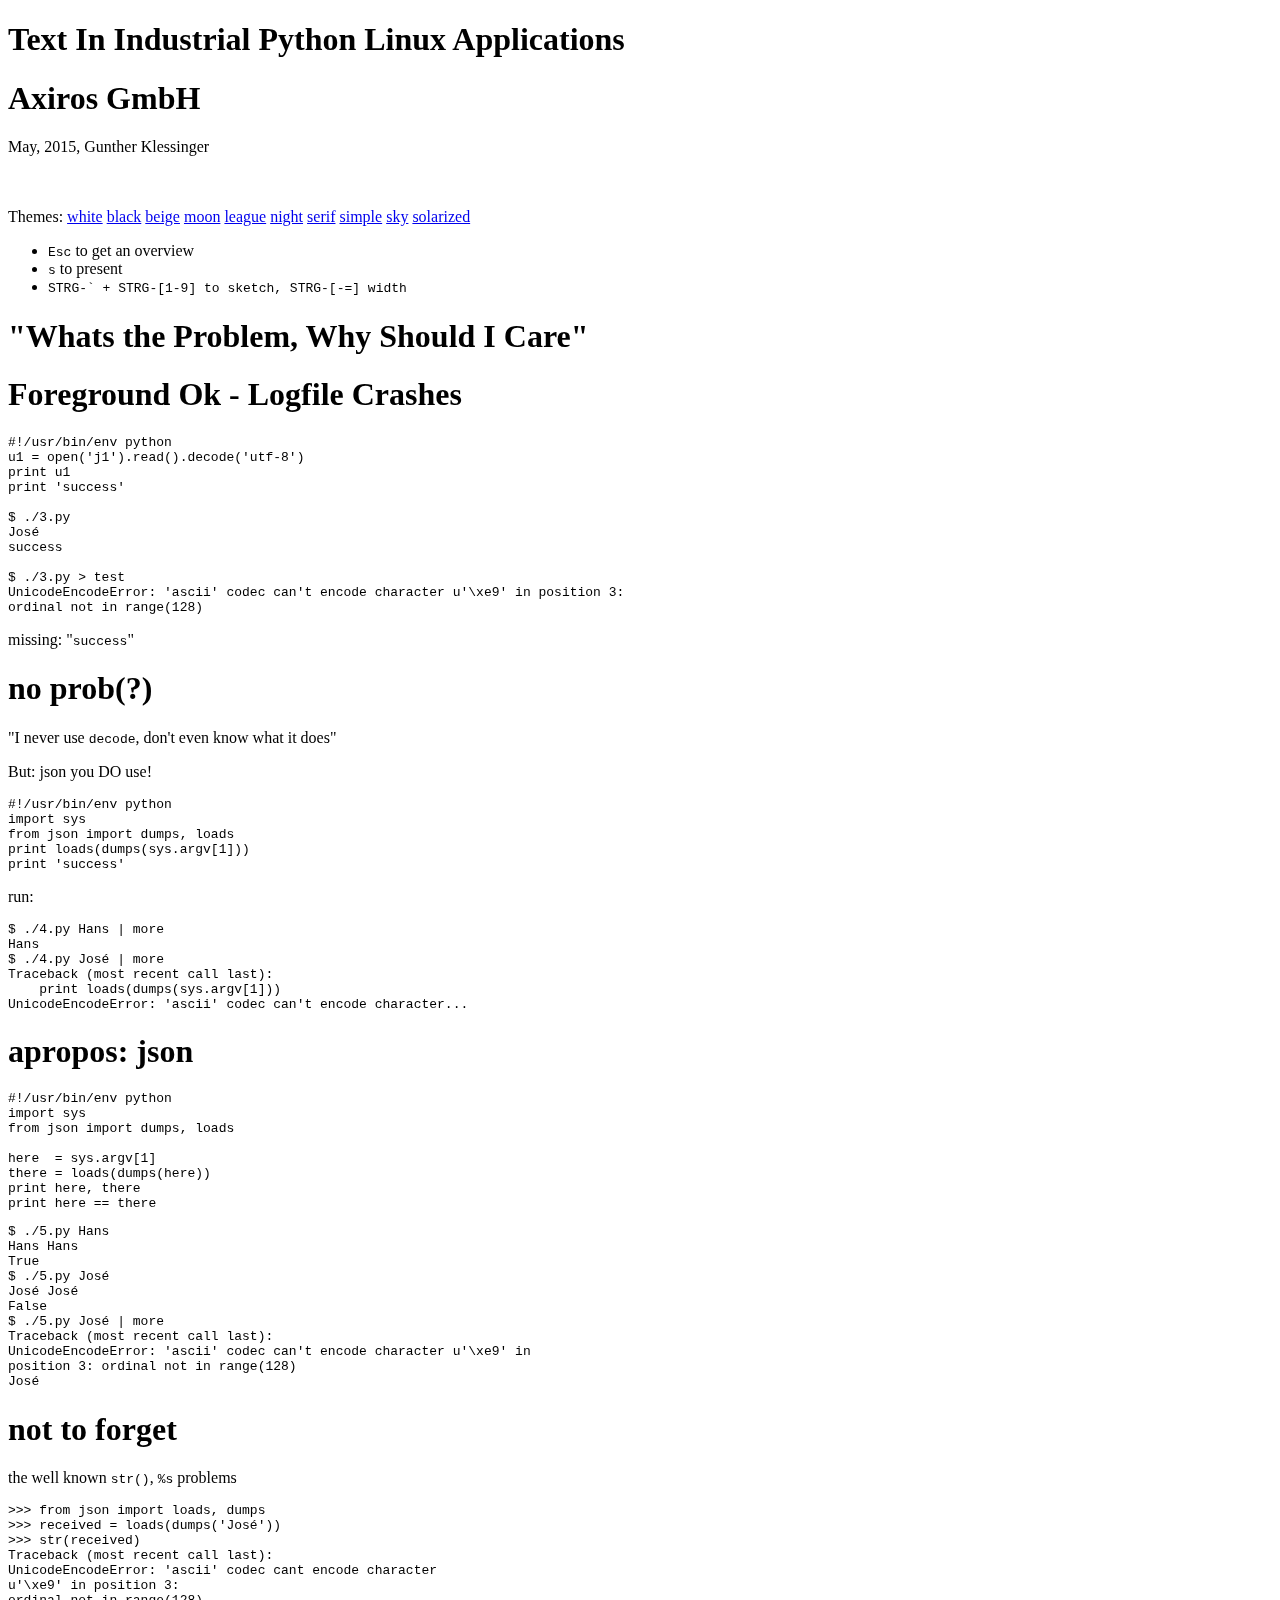
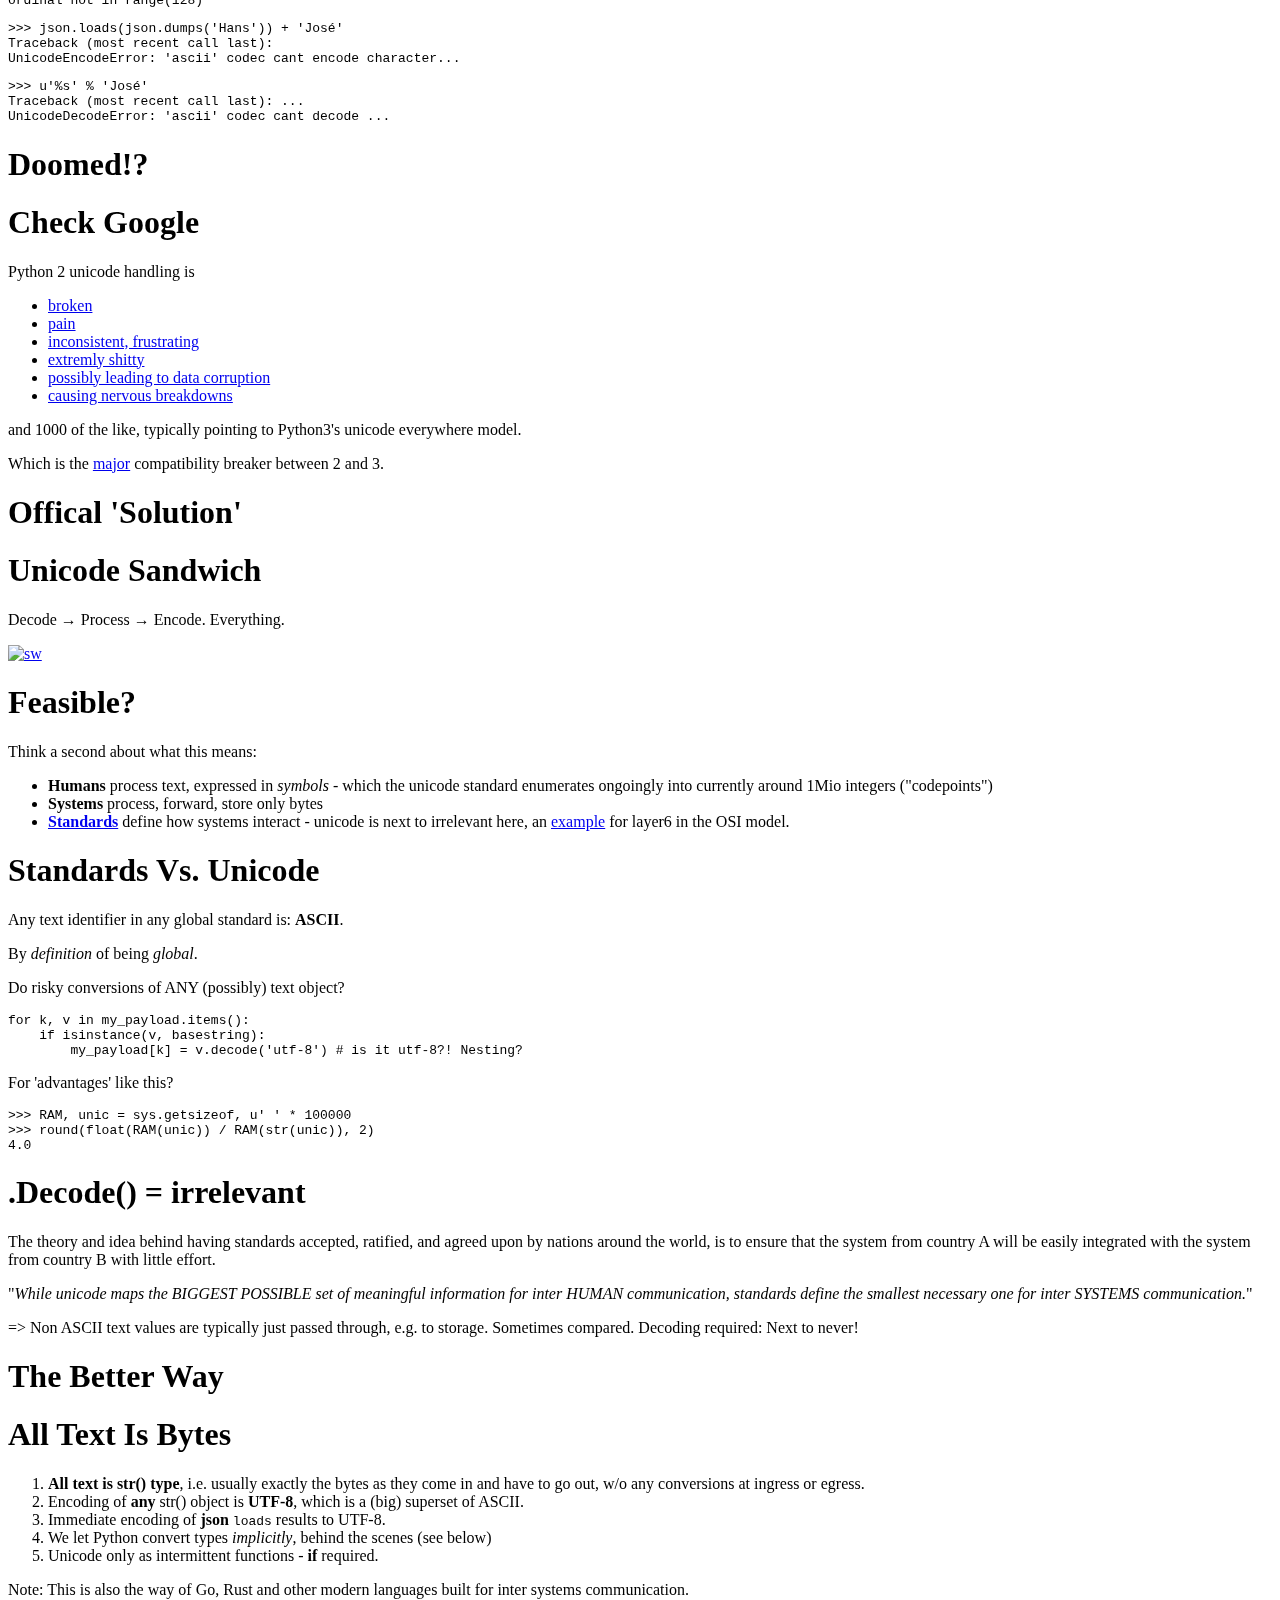
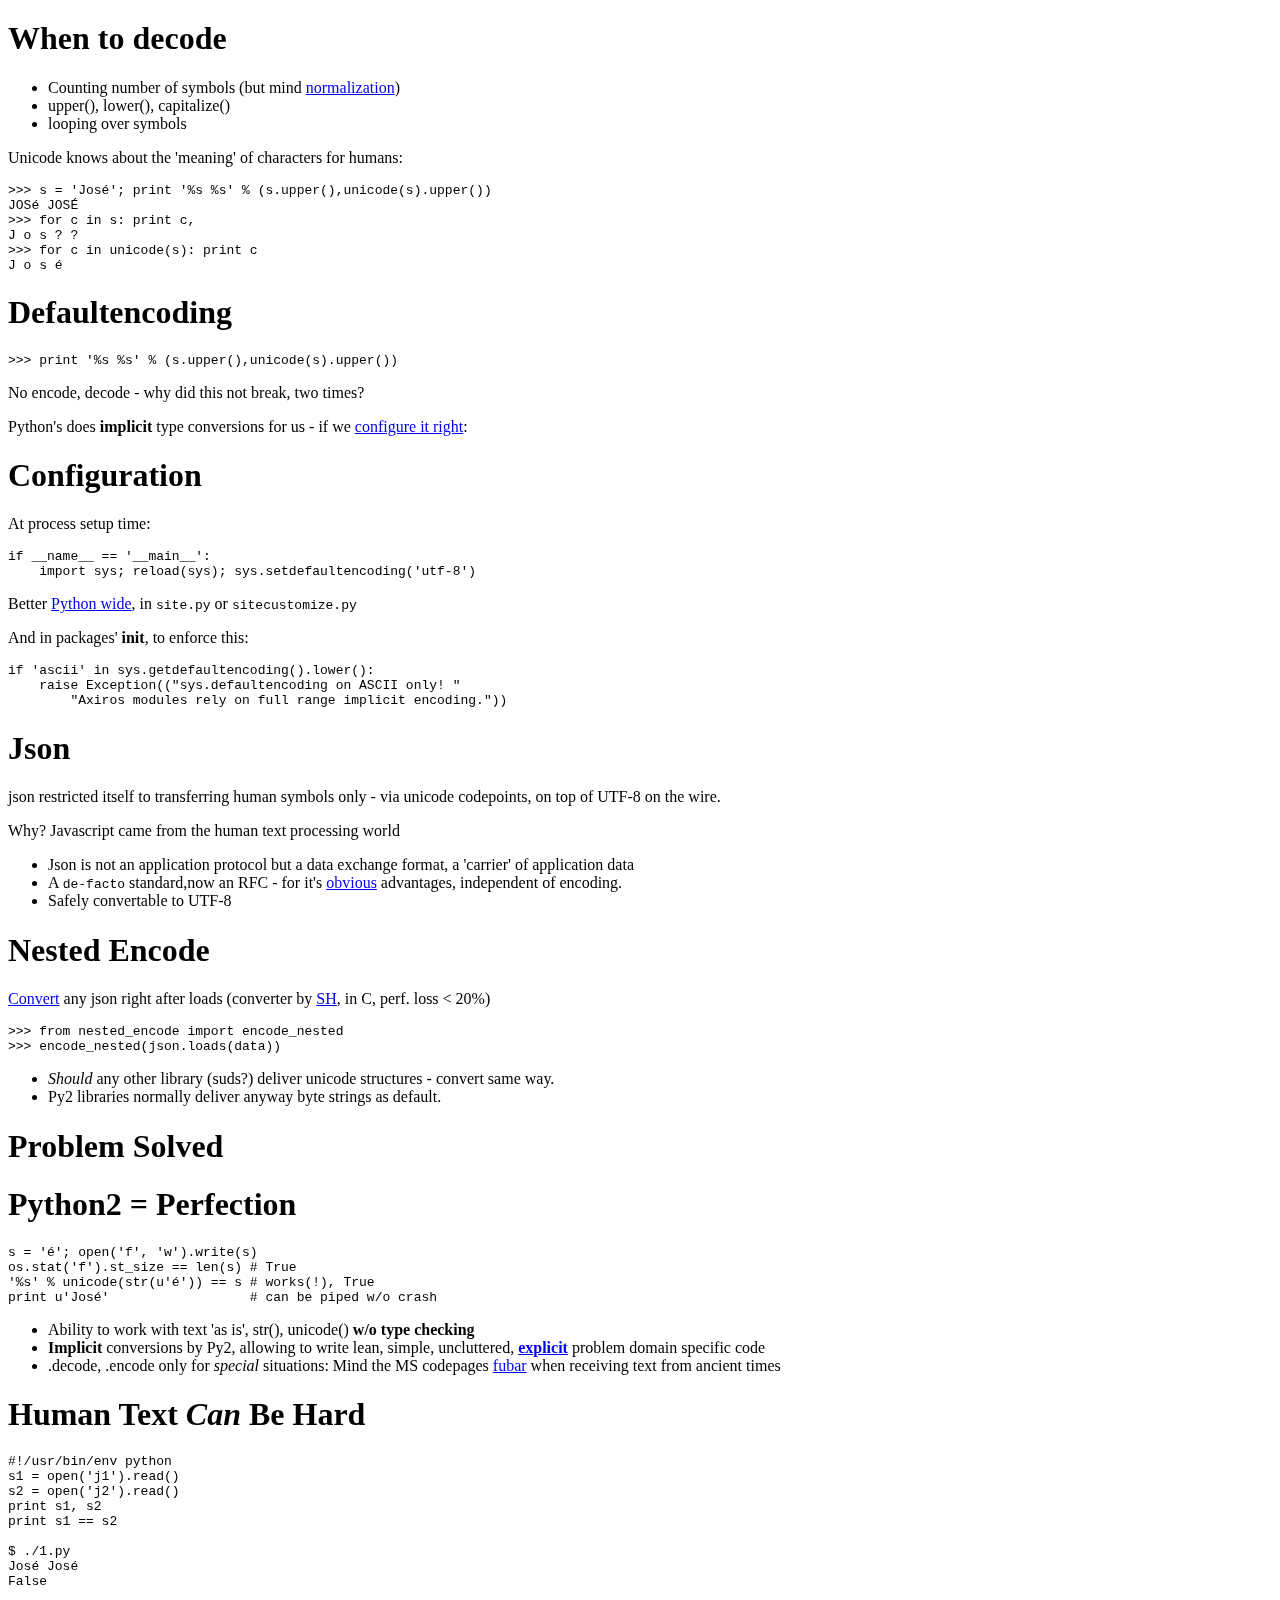
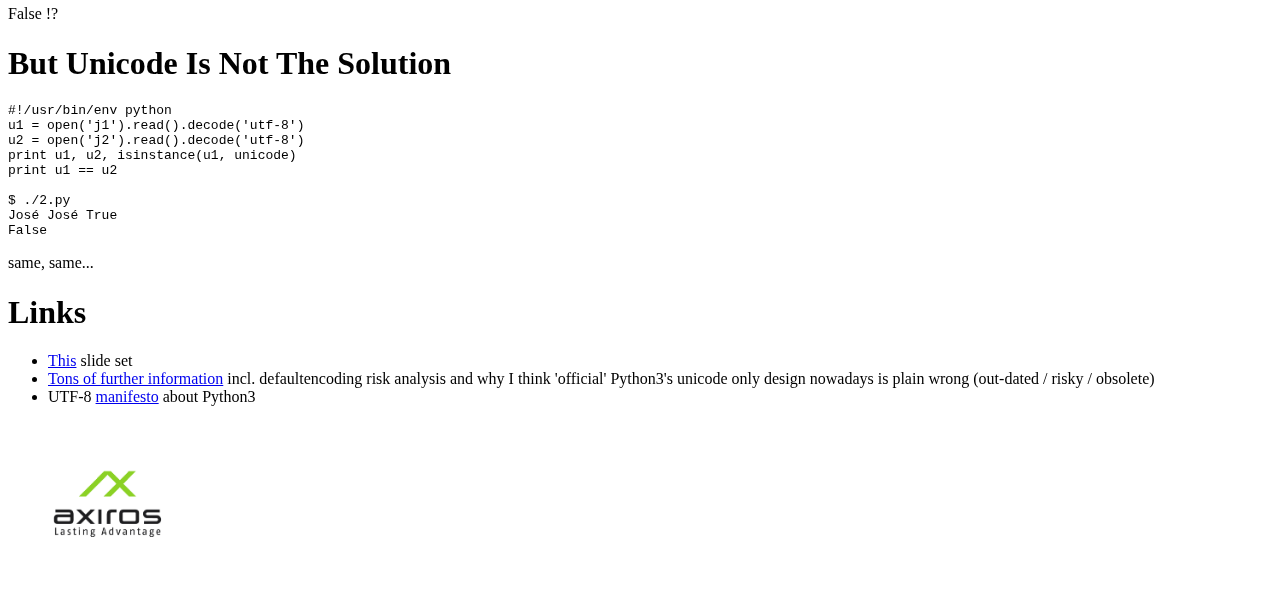
==== reveal.js/index.html @ 23a1b61c "theme" ====
<!DOCTYPE html>
<html>
<head>
  <meta charset="utf-8">
  <meta name="generator" content="pandoc">
  <meta name="author" content="John Doe" />
  <meta name="dcterms.date" content="2005-03-22" />
  <meta name="apple-mobile-web-app-capable" content="yes" />
  <meta name="apple-mobile-web-app-status-bar-style" content="black-translucent" />
  <meta name="viewport" content="width=device-width, initial-scale=1.0, maximum-scale=1.0, user-scalable=no">
		<link rel="stylesheet" href="css/reveal.css">
		<link rel="stylesheet" href="css/theme/black.css" id="theme">

		<!-- Code syntax highlighting -->
		<link rel="stylesheet" href="lib/css/zenburn.css">


    <!-- If the query includes 'print-pdf', include the PDF print sheet -->
    <script>
      if( window.location.search.match( /print-pdf/gi ) ) {
        var link = document.createElement( 'link' );
        link.rel = 'stylesheet';
        link.type = 'text/css';
        link.href = 'reveal.js/css/print/pdf.css';
        document.getElementsByTagName( 'head' )[0].appendChild( link );
      }
    </script>
    <!--[if lt IE 9]>
    <script src="reveal.js/lib/js/html5shiv.js"></script>
    <![endif]-->
</head>
<body>
    
  <div class="reveal">
    <div class="slides">


<section><section id="text-in-industrial-python-linux-applications" class="titleslide slide level1"><h1>Text In Industrial Python Linux Applications</h1></section><section id="axiros-gmbh" class="slide level2">
<h1>Axiros GmbH</h1>
<p>May, 2015, Gunther Klessinger</p>
<p><br> <br> Themes: <a href="?theme=white">white</a> <a href="?theme=black">black</a> <a href="?theme=beige">beige</a> <a href="?theme=moon">moon</a> <a href="?theme=league">league</a> <a href="?theme=night">night</a> <a href="?theme=serif">serif</a> <a href="?theme=simple">simple</a> <a href="?theme=sky">sky</a> <a href="?theme=solarized">solarized</a></p>
<ul>
<li><code>Esc</code> to get an overview</li>
<li><code>s</code> to present</li>
<li><code>STRG-` + STRG-[1-9] to sketch, STRG-[-=] width</code></li>
</ul>
</section></section>
<section><section id="whats-the-problem-why-should-i-care" class="titleslide slide level1"><h1>&quot;Whats the Problem, Why Should I Care&quot;</h1></section><section id="foreground-ok---logfile-crashes" class="slide level2">
<h1>Foreground Ok - Logfile Crashes</h1>
<pre><code>#!/usr/bin/env python
u1 = open(&#39;j1&#39;).read().decode(&#39;utf-8&#39;)
print u1
print &#39;success&#39;

$ ./3.py
José
success

$ ./3.py &gt; test
UnicodeEncodeError: &#39;ascii&#39; codec can&#39;t encode character u&#39;\xe9&#39; in position 3:
ordinal not in range(128)</code></pre>
<div class="fragment">
<p>missing: &quot;<code>success</code>&quot;</p>
</div>
</section><section id="no-prob" class="slide level2">
<h1>no prob(?)</h1>
<p>&quot;I never use <code>decode</code>, don't even know what it does&quot;</p>
<p>But: json you DO use!</p>
<pre><code>#!/usr/bin/env python
import sys
from json import dumps, loads
print loads(dumps(sys.argv[1]))
print &#39;success&#39;</code></pre>
<p>run:</p>
<pre><code>$ ./4.py Hans | more
Hans
$ ./4.py José | more
Traceback (most recent call last):
    print loads(dumps(sys.argv[1]))
UnicodeEncodeError: &#39;ascii&#39; codec can&#39;t encode character...</code></pre>
</section><section id="apropos-json" class="slide level2">
<h1>apropos: json</h1>
<pre><code>#!/usr/bin/env python
import sys
from json import dumps, loads

here  = sys.argv[1]
there = loads(dumps(here))
print here, there
print here == there</code></pre>
<div class="fragment">
<pre><code>$ ./5.py Hans
Hans Hans
True
$ ./5.py José
José José
False
$ ./5.py José | more
Traceback (most recent call last):
UnicodeEncodeError: &#39;ascii&#39; codec can&#39;t encode character u&#39;\xe9&#39; in
position 3: ordinal not in range(128)
José</code></pre>
</div>
</section><section id="not-to-forget" class="slide level2">
<h1>not to forget</h1>
<p>the well known <code>str()</code>, <code>%s</code> problems</p>
<pre><code>&gt;&gt;&gt; from json import loads, dumps
&gt;&gt;&gt; received = loads(dumps(&#39;José&#39;))
&gt;&gt;&gt; str(received)
Traceback (most recent call last):
UnicodeEncodeError: &#39;ascii&#39; codec cant encode character
u&#39;\xe9&#39; in position 3:
ordinal not in range(128)</code></pre>
<div class="fragment">
<pre><code>&gt;&gt;&gt; json.loads(json.dumps(&#39;Hans&#39;)) + &#39;José&#39;
Traceback (most recent call last):
UnicodeEncodeError: &#39;ascii&#39; codec cant encode character...</code></pre>
</div>
<div class="fragment">
<pre><code>&gt;&gt;&gt; u&#39;%s&#39; % &#39;José&#39;
Traceback (most recent call last): ...
UnicodeDecodeError: &#39;ascii&#39; codec cant decode ...</code></pre>
</div>
</section></section>
<section><section id="doomed" class="titleslide slide level1"><h1>Doomed!?</h1></section><section id="check-google" class="slide level2">
<h1>Check Google</h1>
<p>Python 2 unicode handling is</p>
<ul>
<li><a href="https://news.ycombinator.com/item?id=7012683">broken</a></li>
<li><a href="http://nedbatchelder.com/text/unipain.html">pain</a></li>
<li><a href="https://pythonhosted.org/kitchen/unicode-frustrations.html">inconsistent, frustrating</a></li>
<li><a href="http://t-a-w.blogspot.de/2013/09/python-3-unicode-apparently-no-longer.html">extremly shitty</a></li>
<li><a href="http://python-notes.curiousefficiency.org/en/latest/python3/text_file_processing.html">possibly leading to data corruption</a></li>
<li><a href="https://github.com/thp/python2sucks">causing nervous breakdowns</a></li>
</ul>
<p>and 1000 of the like, typically pointing to Python3's unicode everywhere model.</p>
<p>Which is the <a href="http://pyvideo.org/video/289/pycon-2010--mastering-python-3-i-o">major</a> compatibility breaker between 2 and 3.</p>
</section></section>
<section><section id="offical-solution" class="titleslide slide level1"><h1>Offical 'Solution'</h1></section><section id="unicode-sandwich" class="slide level2">
<h1>Unicode Sandwich</h1>
<p>Decode → Process → Encode. Everything.</p>
<p><a href="http://nedbatchelder.com/text/unipain.html"> <img src="../images/sandwich.png" alt="sw" style="width: 450px;" /> </a></p>
</section><section id="feasible" class="slide level2">
<h1>Feasible?</h1>
<p>Think a second about what this means:</p>
<ul>
<li><strong>Humans</strong> process text, expressed in <em>symbols</em> - which the unicode standard enumerates ongoingly into currently around 1Mio integers (&quot;codepoints&quot;)</li>
<li><strong>Systems</strong> process, forward, store only bytes</li>
<li><strong><a href="http://www.ietf.org/download/rfc-index.txt">Standards</a></strong> define how systems interact - unicode is next to irrelevant here, an <a href="http://carl.sandiego.edu/bus188/osi_model.htm">example</a> for layer6 in the OSI model.</li>
</ul>
</section><section id="standards-vs.-unicode" class="slide level2">
<h1>Standards Vs. Unicode</h1>
<p>Any text identifier in any global standard is: <strong>ASCII</strong>.</p>
<p>By <em>definition</em> of being <em>global</em>.</p>
<p>Do risky conversions of ANY (possibly) text object?</p>
<pre><code>for k, v in my_payload.items():
    if isinstance(v, basestring):
        my_payload[k] = v.decode(&#39;utf-8&#39;) # is it utf-8?! Nesting?</code></pre>
<p>For 'advantages' like this?</p>
<pre><code>&gt;&gt;&gt; RAM, unic = sys.getsizeof, u&#39; &#39; * 100000
&gt;&gt;&gt; round(float(RAM(unic)) / RAM(str(unic)), 2)
4.0</code></pre>
</section><section id="decode-irrelevant" class="slide level2">
<h1>.Decode() = irrelevant</h1>
<p>The theory and idea behind having standards accepted, ratified, and agreed upon by nations around the world, is to ensure that the system from country A will be easily integrated with the system from country B with little effort.</p>
<p>&quot;<em>While unicode maps the BIGGEST POSSIBLE set of meaningful information for inter HUMAN communication, standards define the smallest necessary one for inter SYSTEMS communication.</em>&quot;</p>
<p>=&gt; Non ASCII text values are typically just passed through, e.g. to storage. Sometimes compared. Decoding required: Next to never!</p>
</section></section>
<section><section id="the-better-way" class="titleslide slide level1"><h1>The Better Way</h1></section><section id="all-text-is-bytes" class="slide level2">
<h1>All Text Is Bytes</h1>
<ol type="1">
<li><strong>All text is str() type</strong>, i.e. usually exactly the bytes as they come in and have to go out, w/o any conversions at ingress or egress.</li>
<li>Encoding of <strong>any</strong> str() object is <strong>UTF-8</strong>, which is a (big) superset of ASCII.</li>
<li>Immediate encoding of <strong>json</strong> <code>loads</code> results to UTF-8.</li>
<li>We let Python convert types <em>implicitly</em>, behind the scenes (see below)</li>
<li>Unicode only as intermittent functions - <strong>if</strong> required.</li>
</ol>
<p>Note: This is also the way of Go, Rust and other modern languages built for inter systems communication.</p>
</section><section id="when-to-decode" class="slide level2">
<h1>When to decode</h1>
<ul>
<li>Counting number of symbols (but mind <a href="https://dev.twitter.com/overview/api/counting-characters">normalization</a>)</li>
<li>upper(), lower(), capitalize()</li>
<li>looping over symbols</li>
</ul>
<p>Unicode knows about the 'meaning' of characters for humans:</p>
<pre><code>&gt;&gt;&gt; s = &#39;José&#39;; print &#39;%s %s&#39; % (s.upper(),unicode(s).upper())
JOSé JOSÉ
&gt;&gt;&gt; for c in s: print c,
J o s ? ?
&gt;&gt;&gt; for c in unicode(s): print c
J o s é</code></pre>
</section><section id="defaultencoding" class="slide level2">
<h1>Defaultencoding</h1>
<pre><code>&gt;&gt;&gt; print &#39;%s %s&#39; % (s.upper(),unicode(s).upper())</code></pre>
<p>No encode, decode - why did this not break, two times?</p>
<p>Python's does <strong>implicit</strong> type conversions for us - if we <a href="http://www.ianbicking.org/illusive-setdefaultencoding.html">configure it right</a>:</p>
</section><section id="configuration" class="slide level2">
<h1>Configuration</h1>
<p>At process setup time:</p>
<pre><code>if __name__ == &#39;__main__&#39;:
    import sys; reload(sys); sys.setdefaultencoding(&#39;utf-8&#39;)</code></pre>
<p>Better <a href="http://www.ianbicking.org/illusive-setdefaultencoding.html">Python wide</a>, in <code>site.py</code> or <code>sitecustomize.py</code></p>
<div class="fragment">
<p>And in packages' <strong>init</strong>, to enforce this:</p>
<pre><code>if &#39;ascii&#39; in sys.getdefaultencoding().lower():
    raise Exception((&quot;sys.defaultencoding on ASCII only! &quot;
        &quot;Axiros modules rely on full range implicit encoding.&quot;))</code></pre>
</div>
</section><section id="json" class="slide level2">
<h1>Json</h1>
<p>json restricted itself to transferring human symbols only - via unicode codepoints, on top of UTF-8 on the wire.</p>
<p>Why? Javascript came from the human text processing world</p>
<ul>
<li>Json is not an application protocol but a data exchange format, a 'carrier' of application data</li>
<li>A <code>de-facto</code> standard,now an RFC - for it's <a href="http://www.json.org/fatfree.html">obvious</a> advantages, independent of encoding.</li>
<li>Safely convertable to UTF-8</li>
</ul>
</section><section id="nested-encode" class="slide level2">
<h1>Nested Encode</h1>
<p><a href="https://github.com/axiros/nested_encode">Convert</a> any json right after loads (converter by <a href="https://github.com/stephan-hof">SH</a>, in C, perf. loss &lt; 20%)</p>
<pre><code>&gt;&gt;&gt; from nested_encode import encode_nested
&gt;&gt;&gt; encode_nested(json.loads(data))</code></pre>
<ul>
<li><em>Should</em> any other library (suds?) deliver unicode structures - convert same way.</li>
<li>Py2 libraries normally deliver anyway byte strings as default.</li>
</ul>
</section></section>
<section><section id="problem-solved" class="titleslide slide level1"><h1>Problem Solved</h1></section><section id="python2-perfection" class="slide level2">
<h1>Python2 = Perfection</h1>
<pre><code>s = &#39;é&#39;; open(&#39;f&#39;, &#39;w&#39;).write(s)
os.stat(&#39;f&#39;).st_size == len(s) # True
&#39;%s&#39; % unicode(str(u&#39;é&#39;)) == s # works(!), True
print u&#39;José&#39;                  # can be piped w/o crash</code></pre>
<ul>
<li>Ability to work with text 'as is', str(), unicode() <strong>w/o type checking</strong></li>
<li><strong>Implicit</strong> conversions by Py2, allowing to write lean, simple, uncluttered, <strong><a href="https://www.python.org/dev/peps/pep-0020/">explicit</a></strong> problem domain specific code</li>
<li>.decode, .encode only for <em>special</em> situations: Mind the MS codepages <a href="https://github.com/AXGKl/unicode-kills-python3#bytes-without-a-meaning-the-ibmmicrosoft-codepage-fubar---and-its-relevance-today">fubar</a> when receiving text from ancient times</li>
</ul>
</section><section id="human-text-can-be-hard" class="slide level2">
<h1>Human Text <em>Can</em> Be Hard</h1>
<pre><code>#!/usr/bin/env python
s1 = open(&#39;j1&#39;).read()
s2 = open(&#39;j2&#39;).read()
print s1, s2
print s1 == s2

$ ./1.py
José José
False</code></pre>
<div class="fragment">
<p>False !?</p>
</div>
</section><section id="but-unicode-is-not-the-solution" class="slide level2">
<h1>But Unicode Is Not The Solution</h1>
<pre><code>#!/usr/bin/env python
u1 = open(&#39;j1&#39;).read().decode(&#39;utf-8&#39;)
u2 = open(&#39;j2&#39;).read().decode(&#39;utf-8&#39;)
print u1, u2, isinstance(u1, unicode)
print u1 == u2

$ ./2.py
José José True
False</code></pre>
<p>same, same...</p>
</section><section id="links" class="slide level2">
<h1>Links</h1>
<ul>
<li><a href="https://github.com/axiros/unicode_in_axiros/blob/master/show.markdown">This</a> slide set</li>
<li><a href="https://github.com/AXGKl/unicode-kills-python3">Tons of further information</a> incl. defaultencoding risk analysis and why I think 'official' Python3's unicode only design nowadays is plain wrong (out-dated / risky / obsolete)</li>
<li>UTF-8 <a href="http://utf8everywhere.org/#faq.python">manifesto</a> about Python3</li>
</ul>
</section><section id="section" class="slide level2">
<h1></h1>
<p><a href="http://axiros.com"> <img src="../images/ax.png" alt="sw" style="border:0px; width: 200px;" /> </a></p>
</section></section>
    </div>
  </div>


  

    <!-- sketch  on screen -->
    <script src="https://ajax.googleapis.com/ajax/libs/jquery/2.1.3/jquery.min.js"></script>
    <script src="./sketch.js"></script>
    <script src="./dazzleSketch.js"></script>



		<script src="lib/js/head.min.js"></script>
		<script src="js/reveal.js"></script>

		<script>

			// Full list of configuration options available at:
			// https://github.com/hakimel/reveal.js#configuration
			Reveal.initialize({
				controls: true,
				progress: true,
				history: true,
				center: true,

				transition: 'slide', // none/fade/slide/convex/concave/zoom

				// Optional reveal.js plugins
				dependencies: [
					{ src: 'lib/js/classList.js', condition: function() { return !document.body.classList; } },
					{ src: 'plugin/markdown/marked.js', condition: function() { return !!document.querySelector( '[data-markdown]' ); } },
					{ src: 'plugin/markdown/markdown.js', condition: function() { return !!document.querySelector( '[data-markdown]' ); } },
					{ src: 'plugin/highlight/highlight.js', async: true, condition: function() { return !!document.querySelector( 'pre code' ); }, callback: function() { hljs.initHighlightingOnLoad(); } },
					{ src: 'plugin/zoom-js/zoom.js', async: true },
					{ src: 'plugin/notes/notes.js', async: true }
				]
			});

            function getParameterByName(name) {
                name = name.replace(/[\[]/, "\\[").replace(/[\]]/, "\\]");
                var regex = new RegExp("[\\?&]" + name + "=([^&#]*)"),
                    results = regex.exec(location.search);
                return results === null ? "" : decodeURIComponent(results[1].replace(/\+/g, " "));
            }
            var theme=getParameterByName('theme');
            if ( theme ) {
                document.getElementById('theme').href = 'css/theme/' + theme + '.css';
            }

		</script>

    </body>
</html>
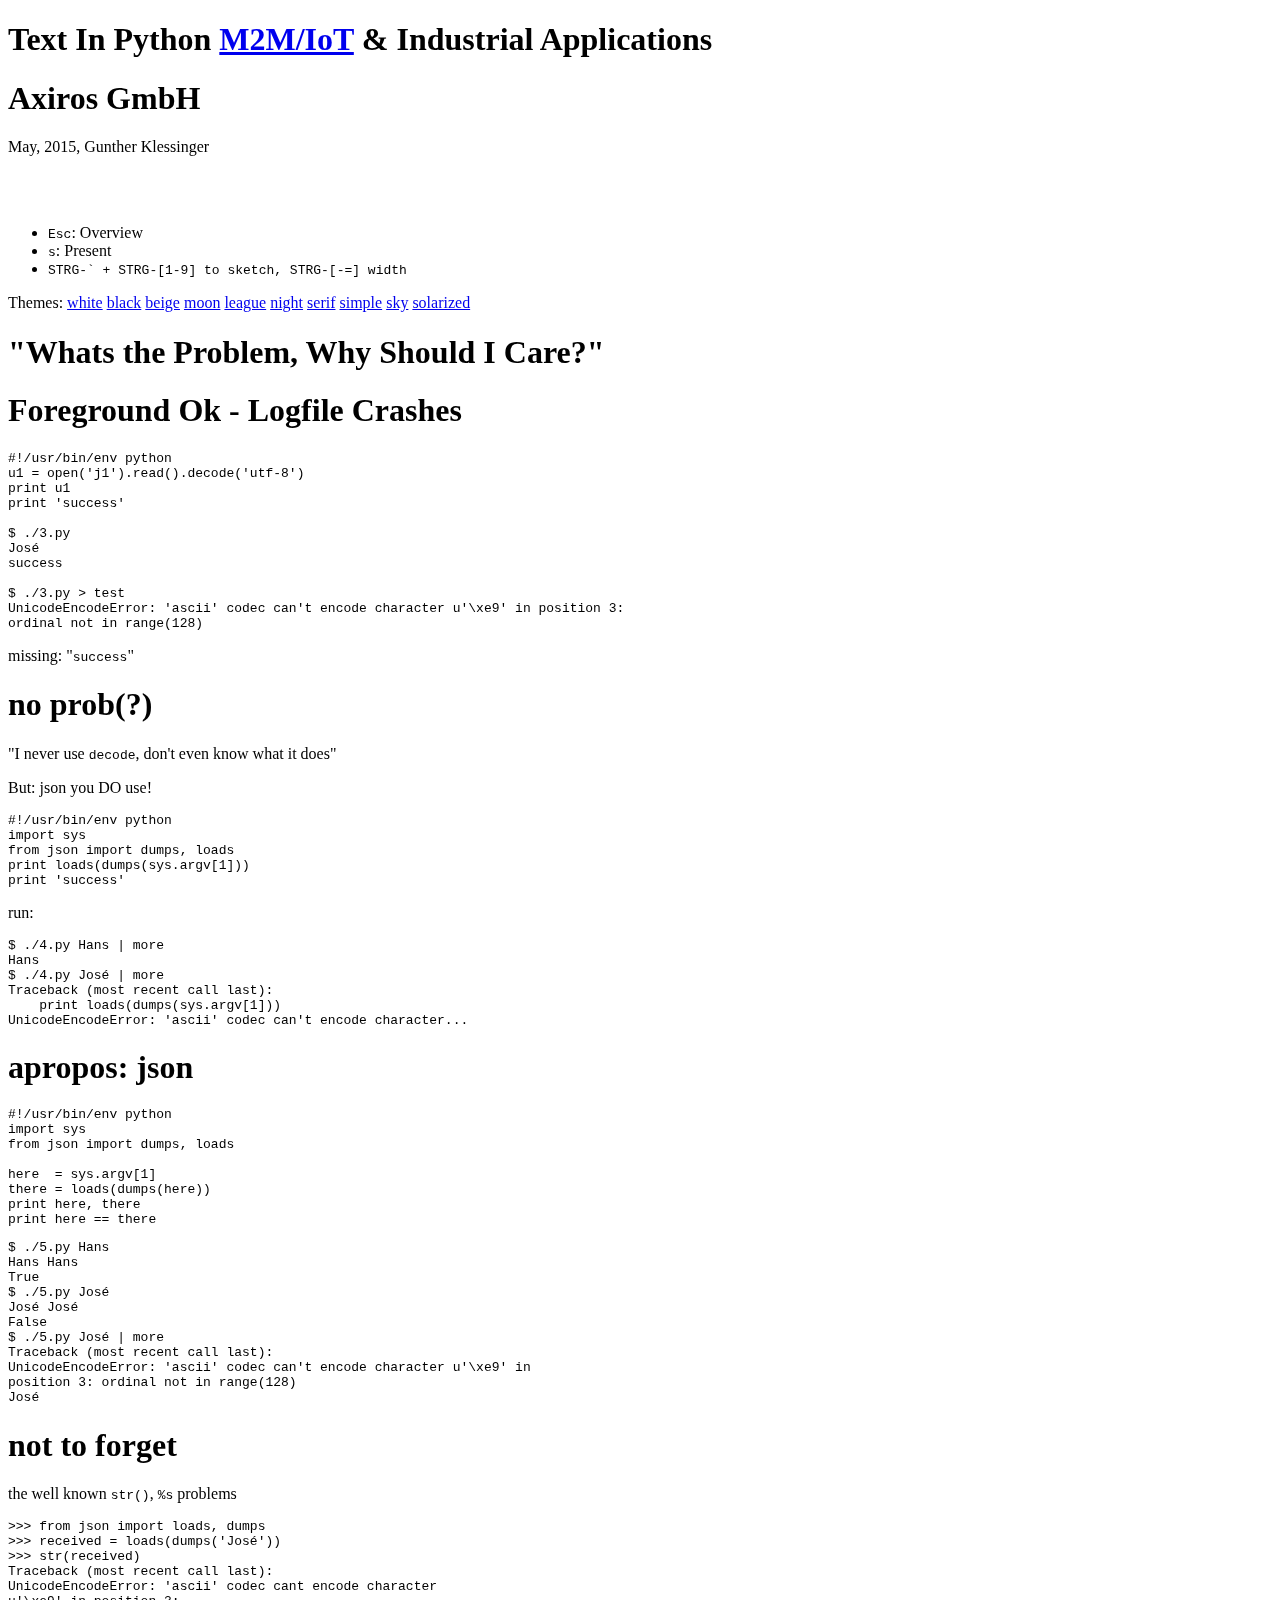
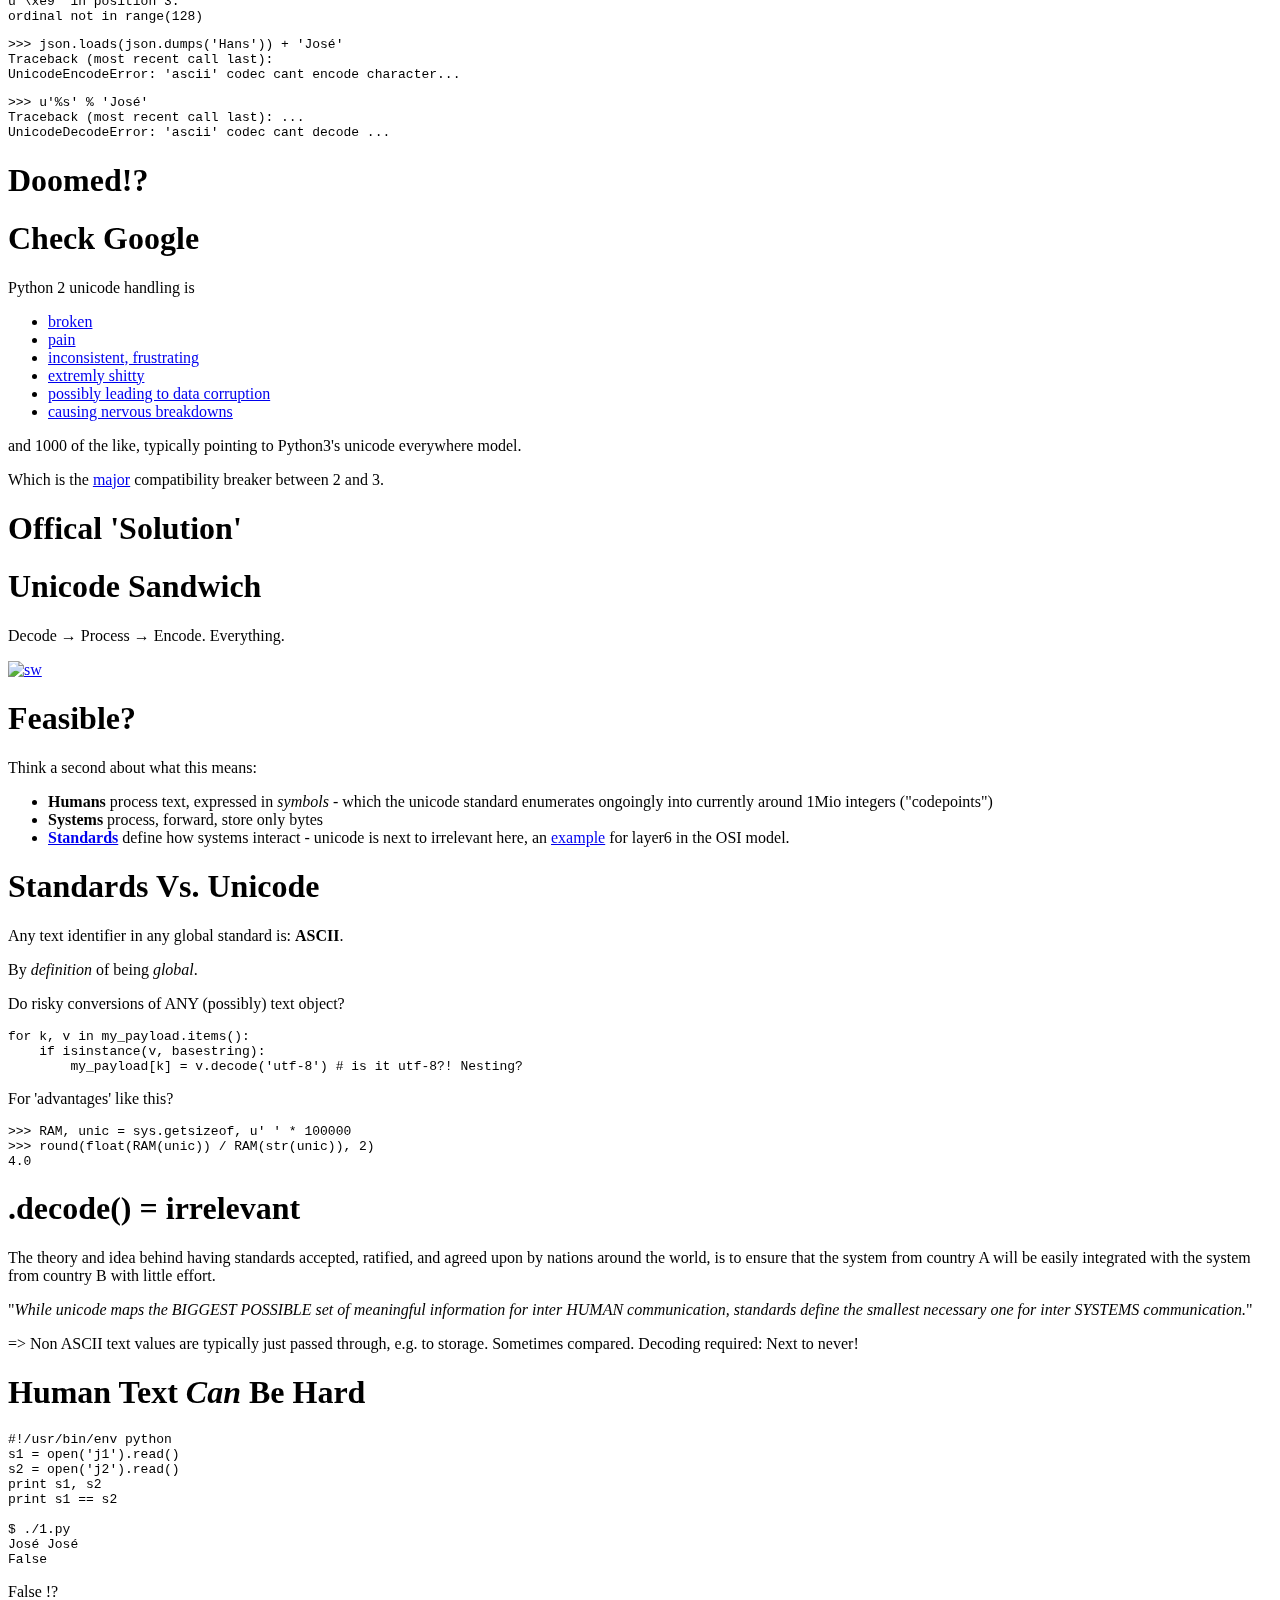
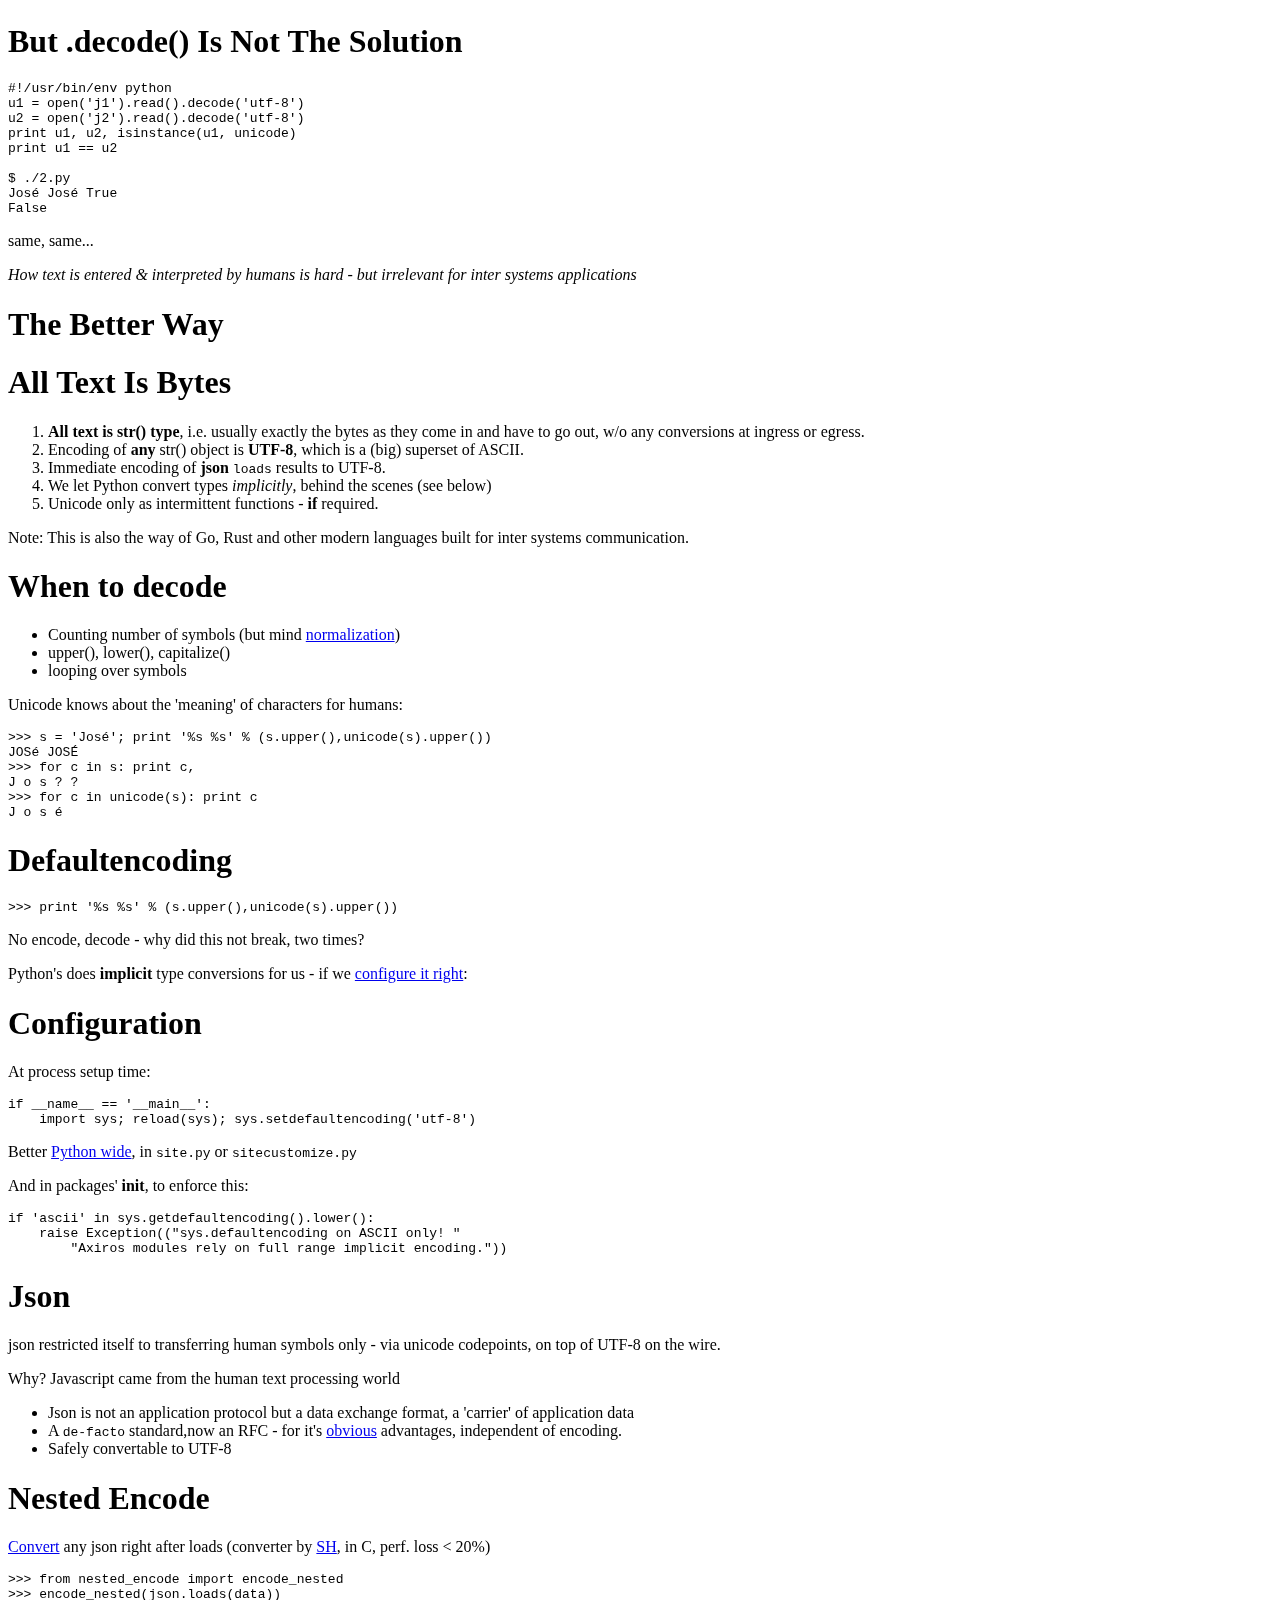
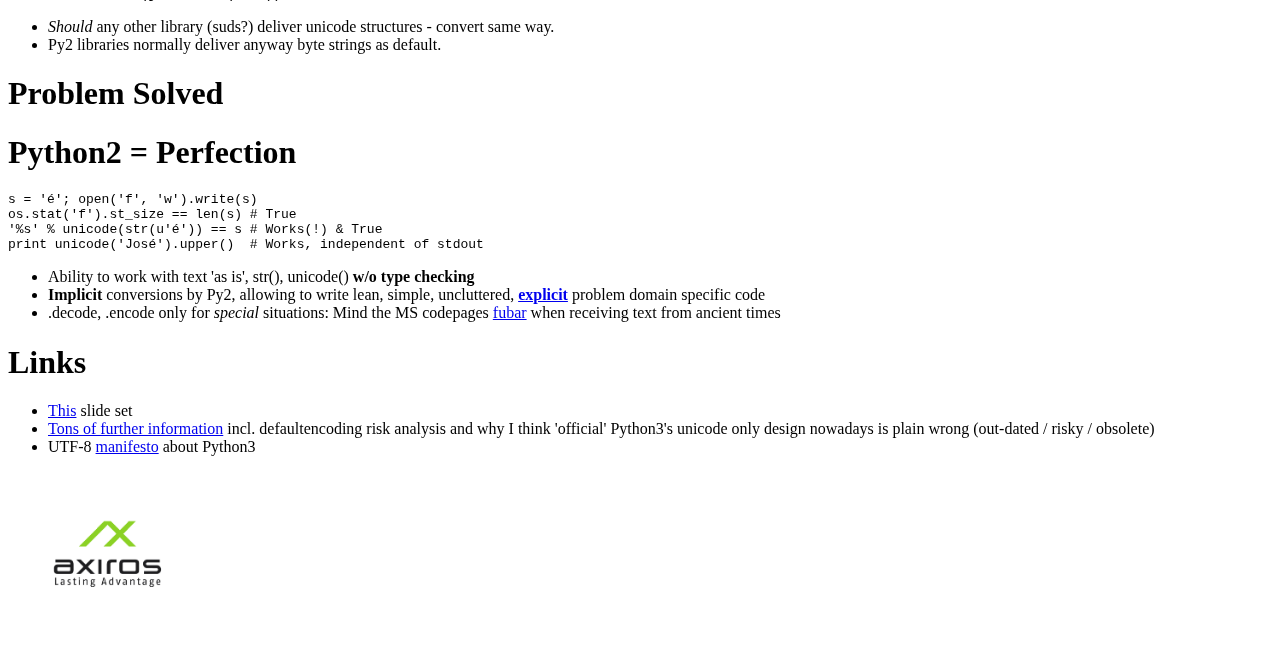
==== commit 4ece385b: "text" ====
--- a/reveal.js/index.html
+++ b/reveal.js/index.html
@@ -35,17 +35,18 @@
     <div class="slides">
 
 
-<section><section id="text-in-industrial-python-linux-applications" class="titleslide slide level1"><h1>Text In Industrial Python Linux Applications</h1></section><section id="axiros-gmbh" class="slide level2">
+<section><section id="text-in-python-m2miot-industrial-applications" class="titleslide slide level1"><h1>Text In Python <a href="http://en.wikipedia.org/wiki/Machine_to_machine">M2M/IoT</a> &amp; Industrial Applications</h1></section><section id="axiros-gmbh" class="slide level2">
 <h1>Axiros GmbH</h1>
 <p>May, 2015, Gunther Klessinger</p>
-<p><br> <br> Themes: <a href="?theme=white">white</a> <a href="?theme=black">black</a> <a href="?theme=beige">beige</a> <a href="?theme=moon">moon</a> <a href="?theme=league">league</a> <a href="?theme=night">night</a> <a href="?theme=serif">serif</a> <a href="?theme=simple">simple</a> <a href="?theme=sky">sky</a> <a href="?theme=solarized">solarized</a></p>
-<ul>
-<li><code>Esc</code> to get an overview</li>
-<li><code>s</code> to present</li>
+<p><br> <br></p>
+<ul>
+<li><code>Esc</code>: Overview</li>
+<li><code>s</code>: Present</li>
 <li><code>STRG-` + STRG-[1-9] to sketch, STRG-[-=] width</code></li>
 </ul>
-</section></section>
-<section><section id="whats-the-problem-why-should-i-care" class="titleslide slide level1"><h1>&quot;Whats the Problem, Why Should I Care&quot;</h1></section><section id="foreground-ok---logfile-crashes" class="slide level2">
+<p>Themes: <a href="?theme=white">white</a> <a href="?theme=black">black</a> <a href="?theme=beige">beige</a> <a href="?theme=moon">moon</a> <a href="?theme=league">league</a> <a href="?theme=night">night</a> <a href="?theme=serif">serif</a> <a href="?theme=simple">simple</a> <a href="?theme=sky">sky</a> <a href="?theme=solarized">solarized</a></p>
+</section></section>
+<section><section id="whats-the-problem-why-should-i-care" class="titleslide slide level1"><h1>&quot;Whats the Problem, Why Should I Care?&quot;</h1></section><section id="foreground-ok---logfile-crashes" class="slide level2">
 <h1>Foreground Ok - Logfile Crashes</h1>
 <pre><code>#!/usr/bin/env python
 u1 = open(&#39;j1&#39;).read().decode(&#39;utf-8&#39;)
@@ -161,10 +162,37 @@
 &gt;&gt;&gt; round(float(RAM(unic)) / RAM(str(unic)), 2)
 4.0</code></pre>
 </section><section id="decode-irrelevant" class="slide level2">
-<h1>.Decode() = irrelevant</h1>
+<h1>.decode() = irrelevant</h1>
 <p>The theory and idea behind having standards accepted, ratified, and agreed upon by nations around the world, is to ensure that the system from country A will be easily integrated with the system from country B with little effort.</p>
 <p>&quot;<em>While unicode maps the BIGGEST POSSIBLE set of meaningful information for inter HUMAN communication, standards define the smallest necessary one for inter SYSTEMS communication.</em>&quot;</p>
 <p>=&gt; Non ASCII text values are typically just passed through, e.g. to storage. Sometimes compared. Decoding required: Next to never!</p>
+</section><section id="human-text-can-be-hard" class="slide level2">
+<h1>Human Text <em>Can</em> Be Hard</h1>
+<pre><code>#!/usr/bin/env python
+s1 = open(&#39;j1&#39;).read()
+s2 = open(&#39;j2&#39;).read()
+print s1, s2
+print s1 == s2
+
+$ ./1.py
+José José
+False</code></pre>
+<div class="fragment">
+<p>False !?</p>
+</div>
+</section><section id="but-.decode-is-not-the-solution" class="slide level2">
+<h1>But .decode() Is Not The Solution</h1>
+<pre><code>#!/usr/bin/env python
+u1 = open(&#39;j1&#39;).read().decode(&#39;utf-8&#39;)
+u2 = open(&#39;j2&#39;).read().decode(&#39;utf-8&#39;)
+print u1, u2, isinstance(u1, unicode)
+print u1 == u2
+
+$ ./2.py
+José José True
+False</code></pre>
+<p>same, same...</p>
+<p><em>How text is entered &amp; interpreted by humans is hard - but irrelevant for inter systems applications</em></p>
 </section></section>
 <section><section id="the-better-way" class="titleslide slide level1"><h1>The Better Way</h1></section><section id="all-text-is-bytes" class="slide level2">
 <h1>All Text Is Bytes</h1>
@@ -230,39 +258,13 @@
 <h1>Python2 = Perfection</h1>
 <pre><code>s = &#39;é&#39;; open(&#39;f&#39;, &#39;w&#39;).write(s)
 os.stat(&#39;f&#39;).st_size == len(s) # True
-&#39;%s&#39; % unicode(str(u&#39;é&#39;)) == s # works(!), True
-print u&#39;José&#39;                  # can be piped w/o crash</code></pre>
+&#39;%s&#39; % unicode(str(u&#39;é&#39;)) == s # Works(!) &amp; True
+print unicode(&#39;José&#39;).upper()  # Works, independent of stdout</code></pre>
 <ul>
 <li>Ability to work with text 'as is', str(), unicode() <strong>w/o type checking</strong></li>
 <li><strong>Implicit</strong> conversions by Py2, allowing to write lean, simple, uncluttered, <strong><a href="https://www.python.org/dev/peps/pep-0020/">explicit</a></strong> problem domain specific code</li>
 <li>.decode, .encode only for <em>special</em> situations: Mind the MS codepages <a href="https://github.com/AXGKl/unicode-kills-python3#bytes-without-a-meaning-the-ibmmicrosoft-codepage-fubar---and-its-relevance-today">fubar</a> when receiving text from ancient times</li>
 </ul>
-</section><section id="human-text-can-be-hard" class="slide level2">
-<h1>Human Text <em>Can</em> Be Hard</h1>
-<pre><code>#!/usr/bin/env python
-s1 = open(&#39;j1&#39;).read()
-s2 = open(&#39;j2&#39;).read()
-print s1, s2
-print s1 == s2
-
-$ ./1.py
-José José
-False</code></pre>
-<div class="fragment">
-<p>False !?</p>
-</div>
-</section><section id="but-unicode-is-not-the-solution" class="slide level2">
-<h1>But Unicode Is Not The Solution</h1>
-<pre><code>#!/usr/bin/env python
-u1 = open(&#39;j1&#39;).read().decode(&#39;utf-8&#39;)
-u2 = open(&#39;j2&#39;).read().decode(&#39;utf-8&#39;)
-print u1, u2, isinstance(u1, unicode)
-print u1 == u2
-
-$ ./2.py
-José José True
-False</code></pre>
-<p>same, same...</p>
 </section><section id="links" class="slide level2">
 <h1>Links</h1>
 <ul>
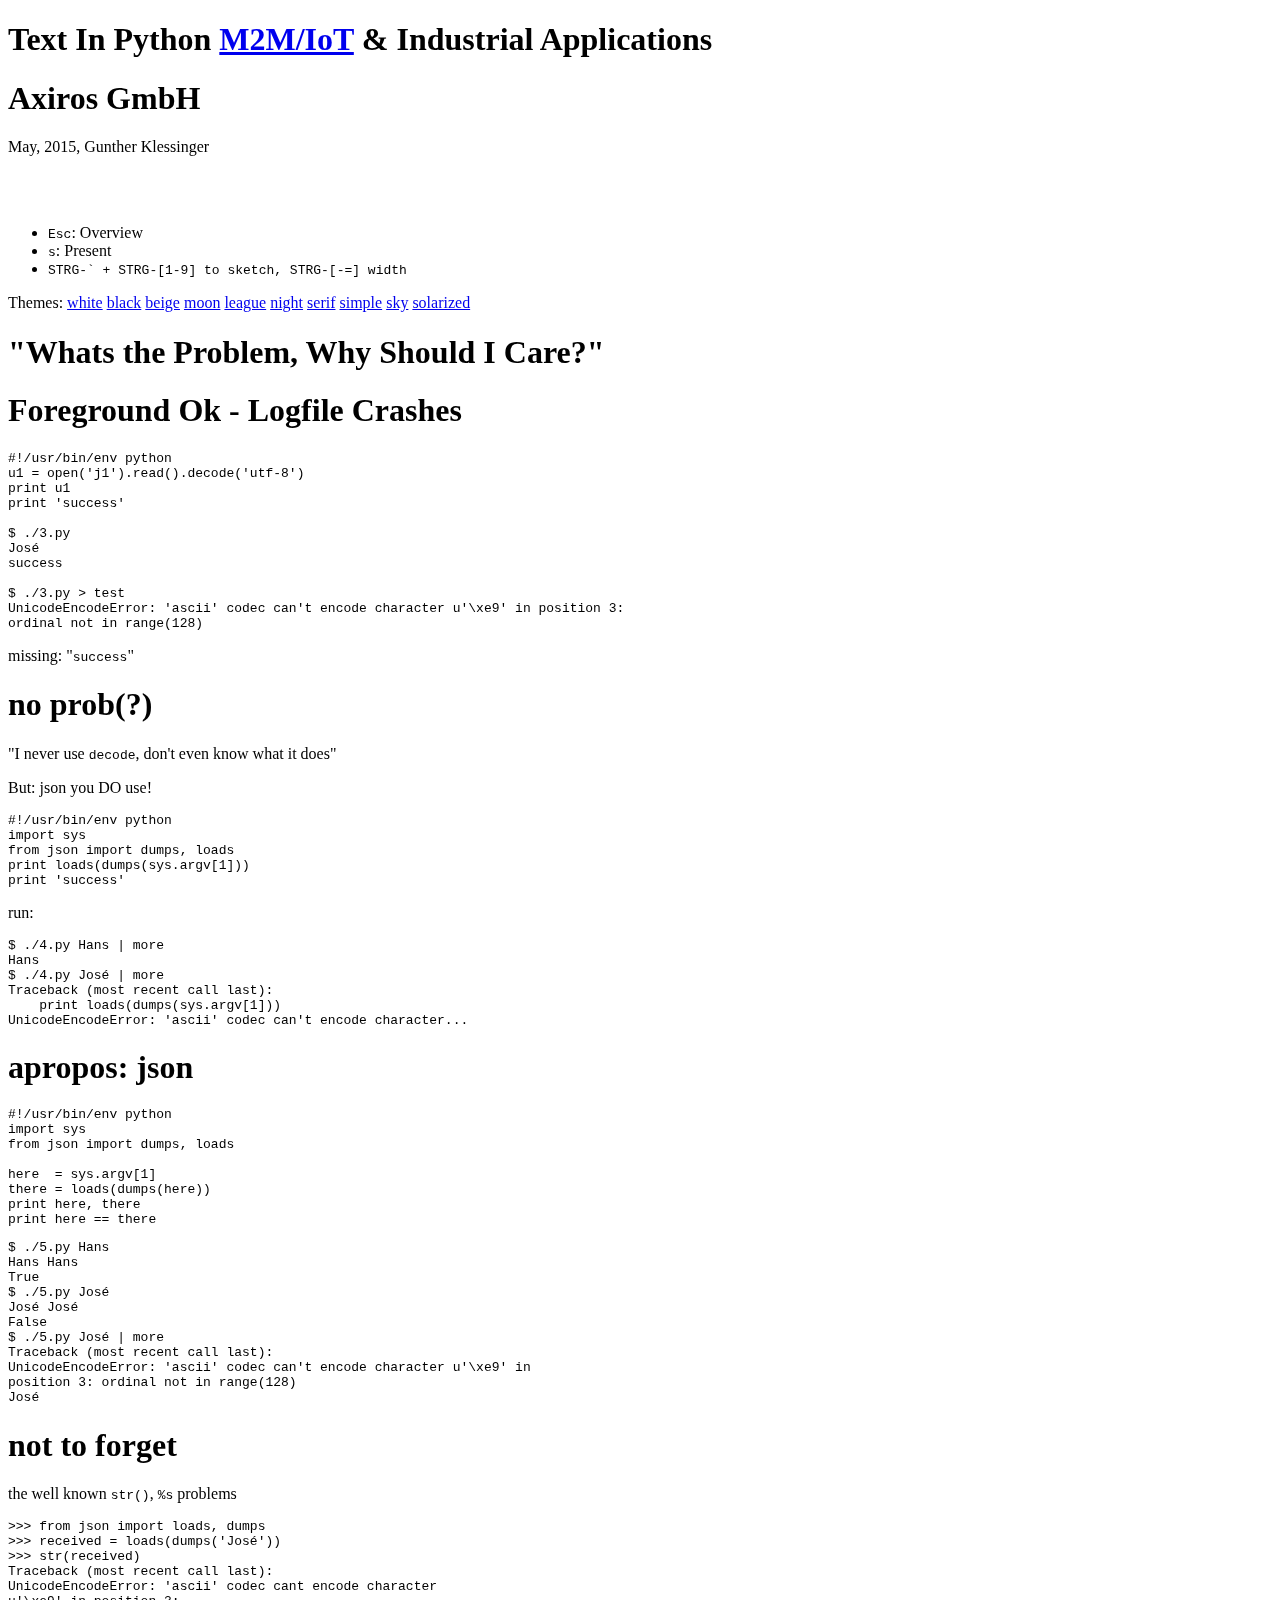
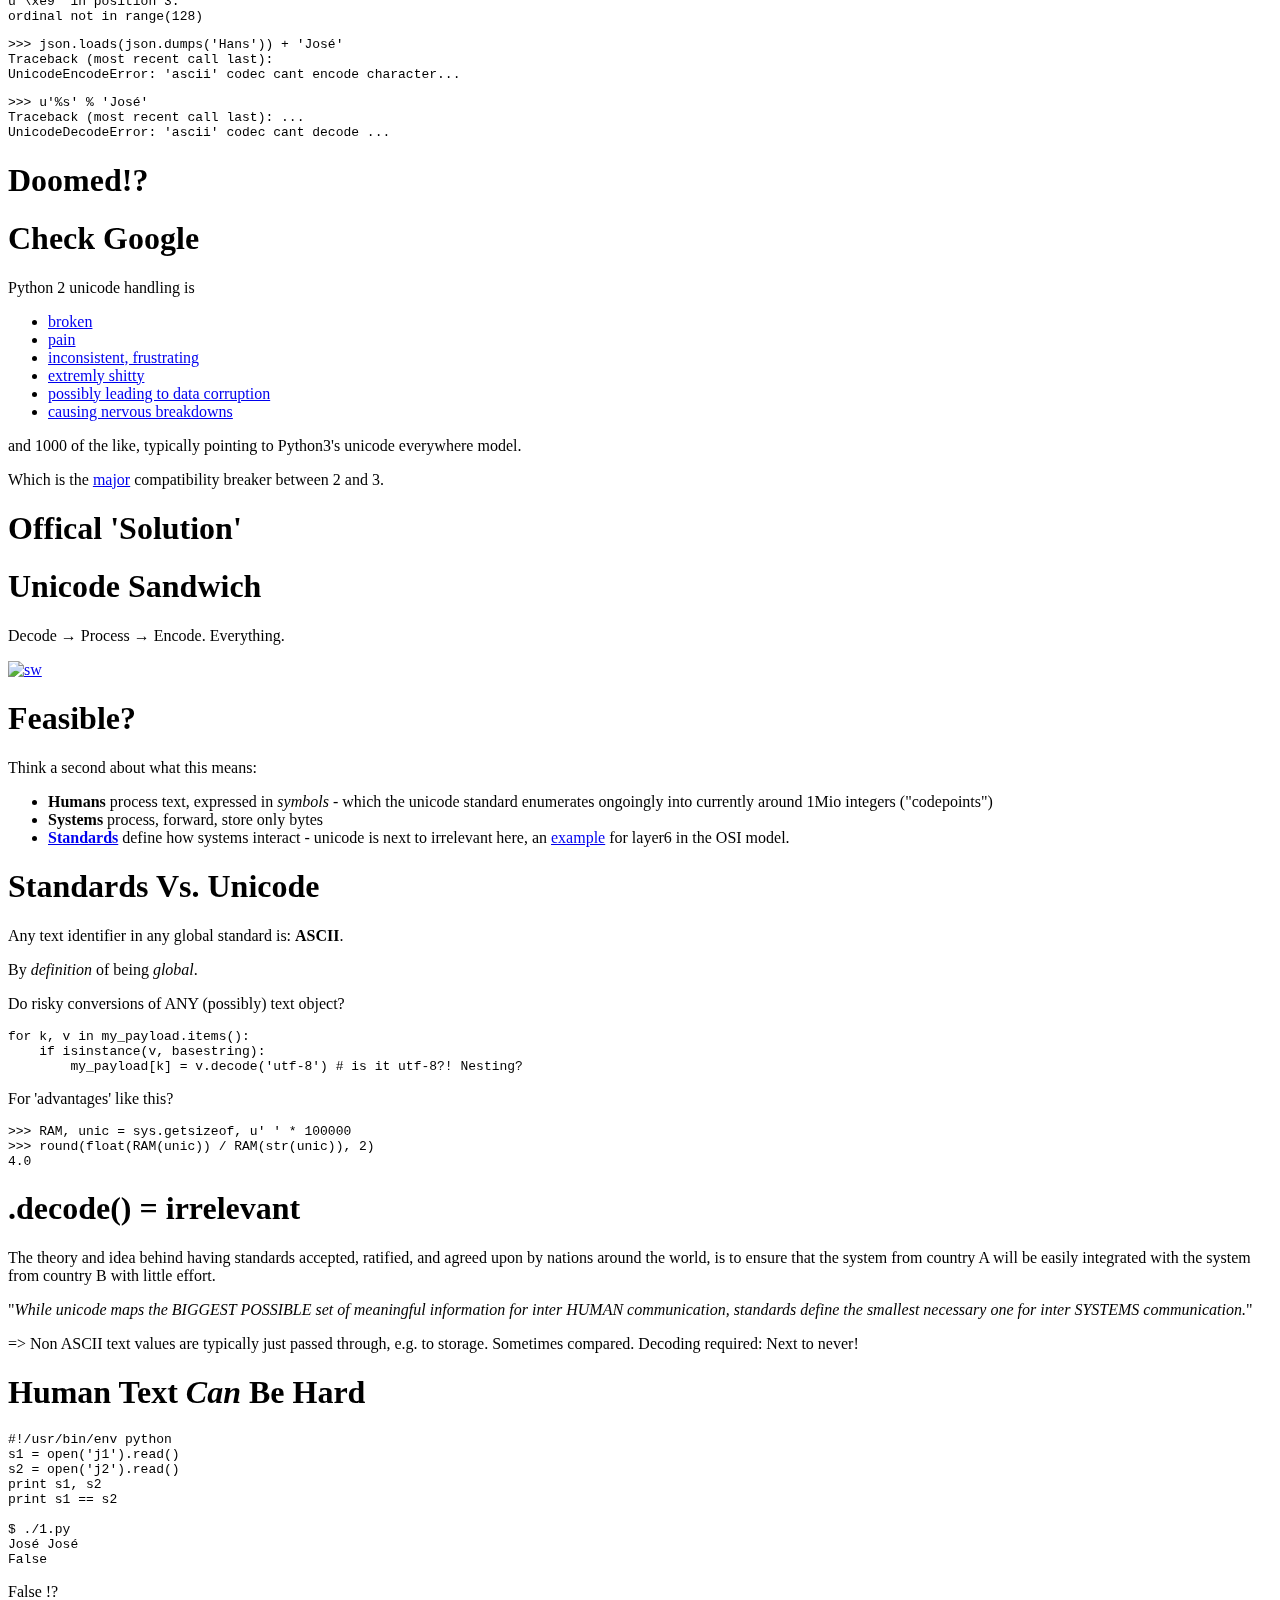
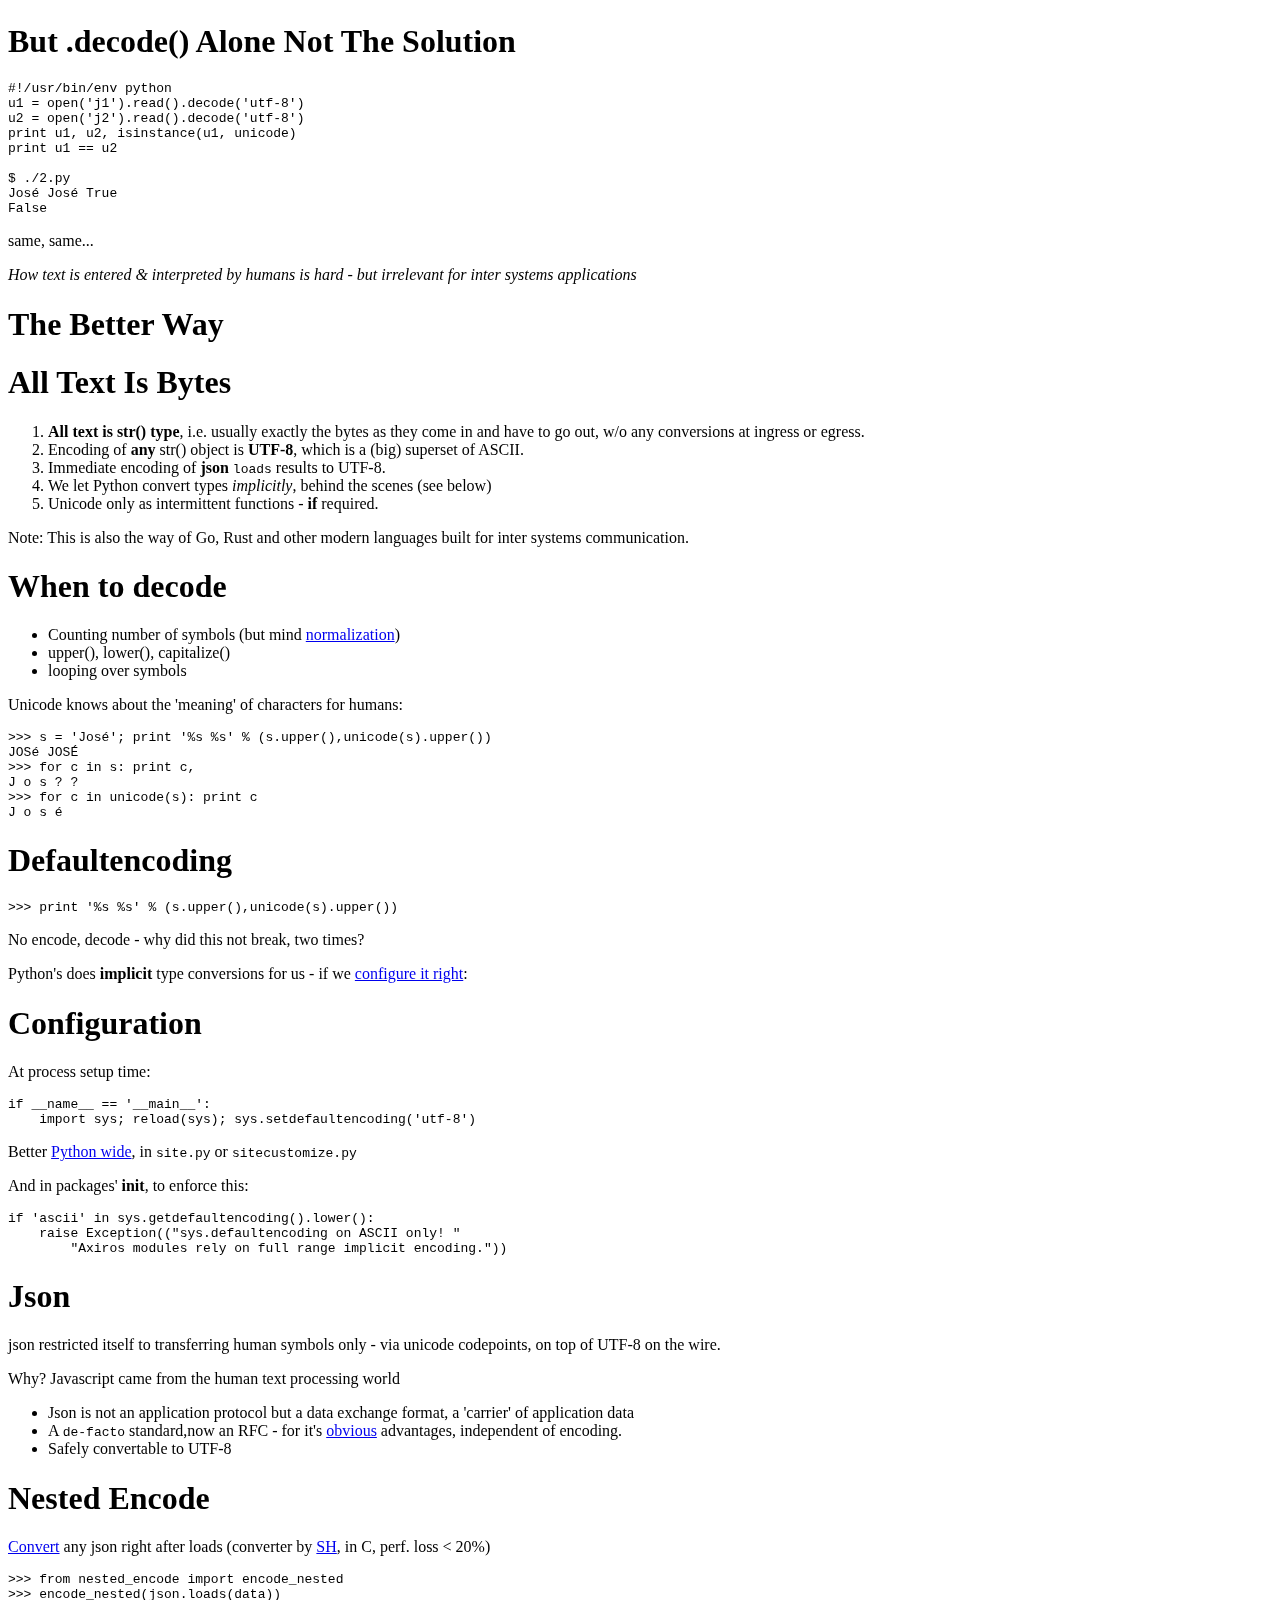
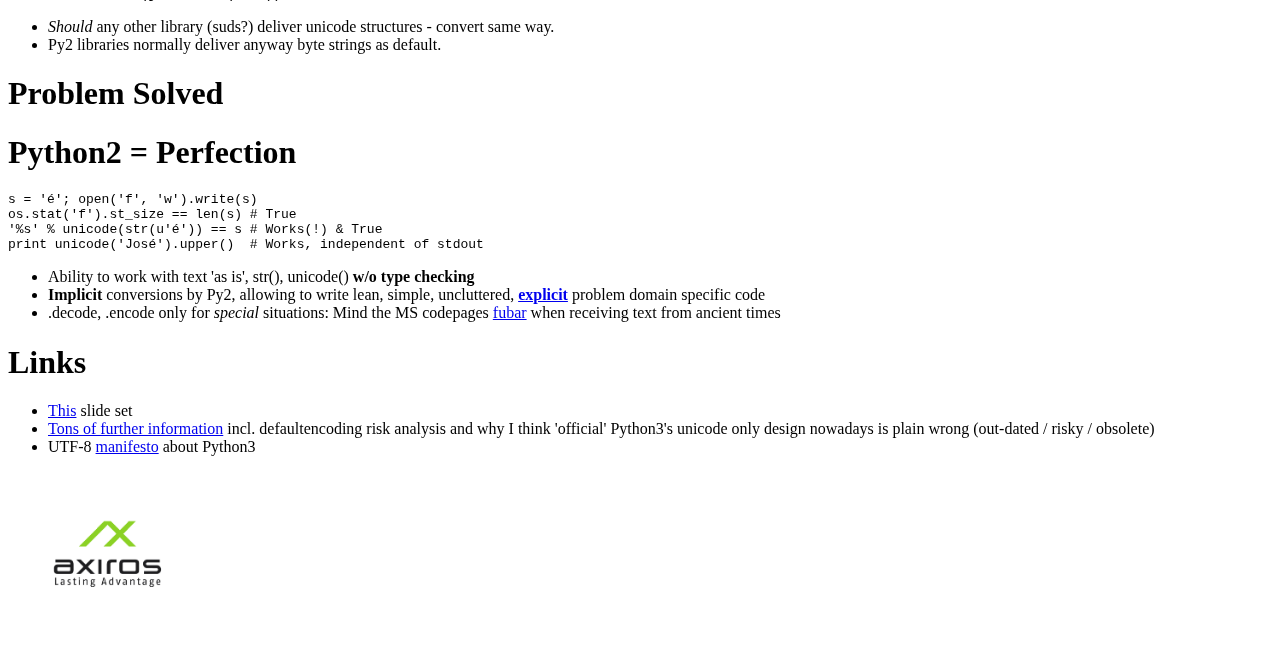
==== commit 0636e839: "text" ====
--- a/reveal.js/index.html
+++ b/reveal.js/index.html
@@ -180,8 +180,8 @@
 <div class="fragment">
 <p>False !?</p>
 </div>
-</section><section id="but-.decode-is-not-the-solution" class="slide level2">
-<h1>But .decode() Is Not The Solution</h1>
+</section><section id="but-.decode-alone-not-the-solution" class="slide level2">
+<h1>But .decode() Alone Not The Solution</h1>
 <pre><code>#!/usr/bin/env python
 u1 = open(&#39;j1&#39;).read().decode(&#39;utf-8&#39;)
 u2 = open(&#39;j2&#39;).read().decode(&#39;utf-8&#39;)
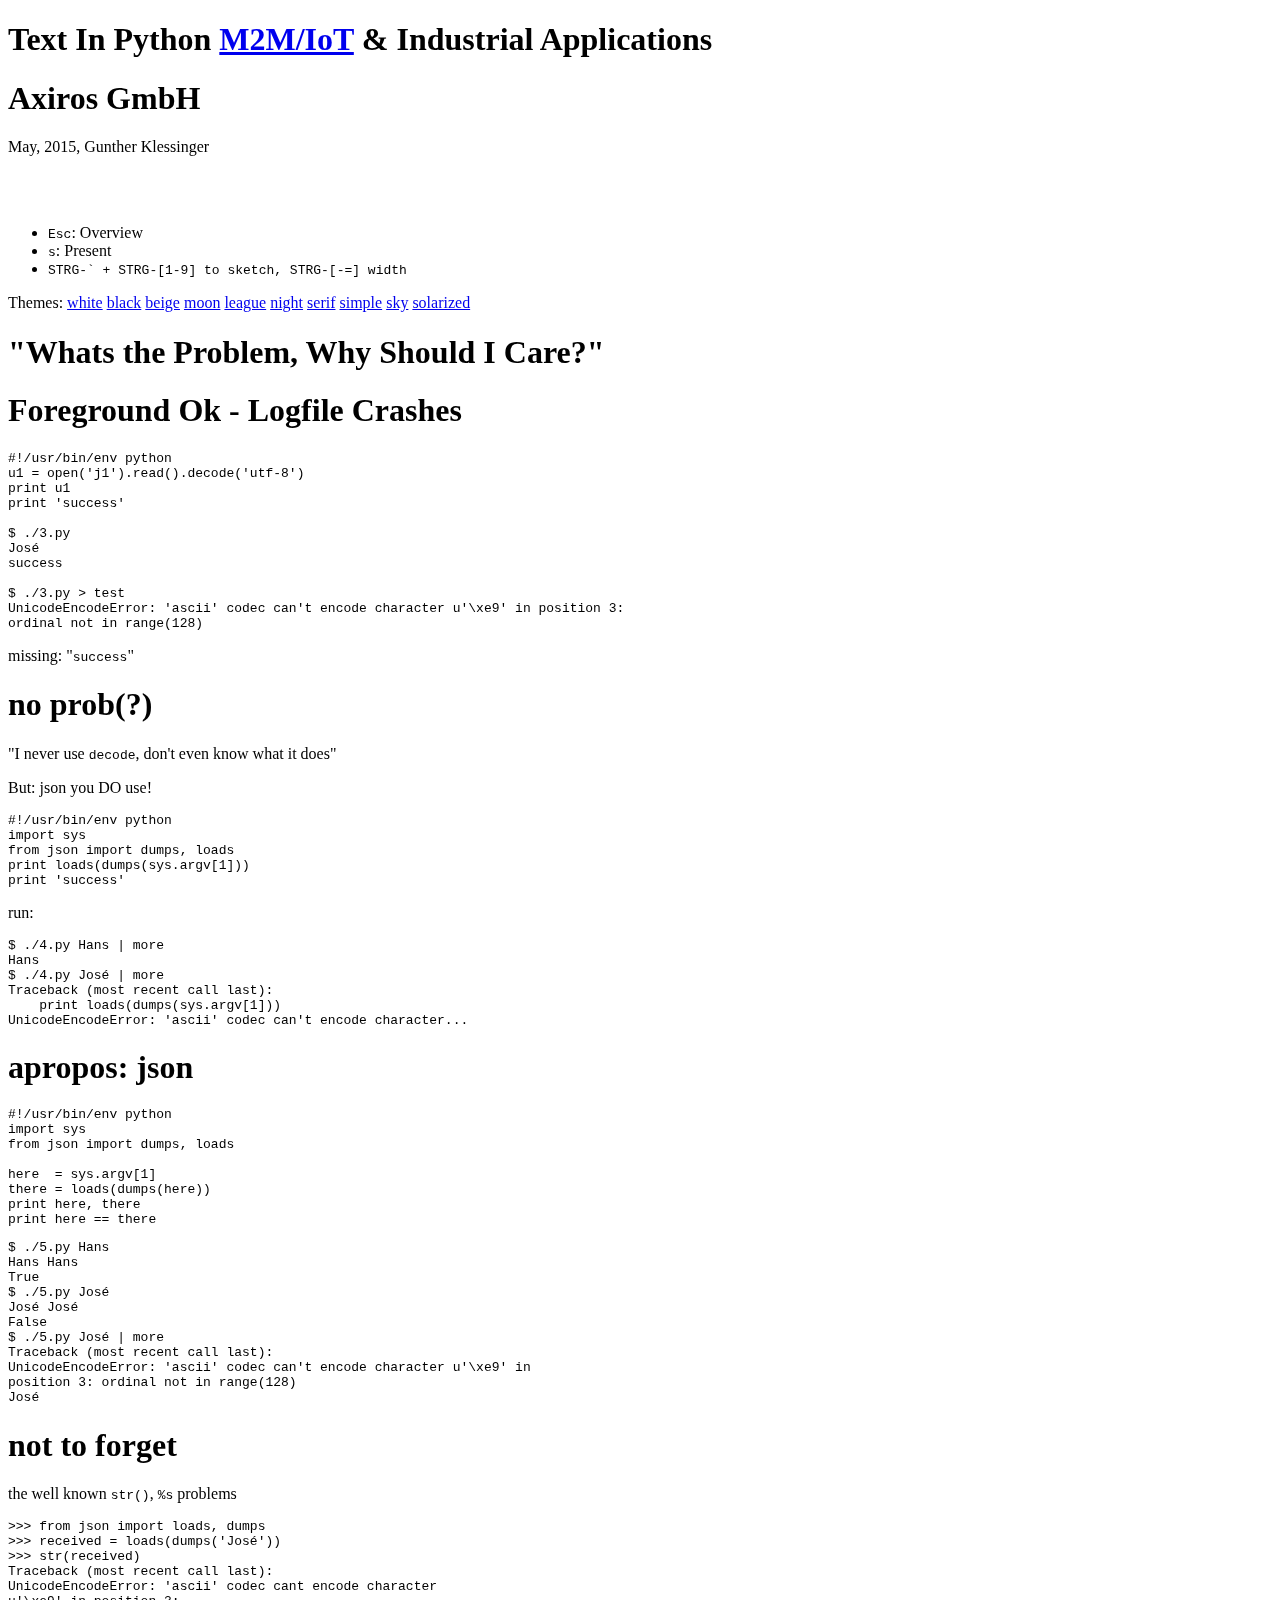
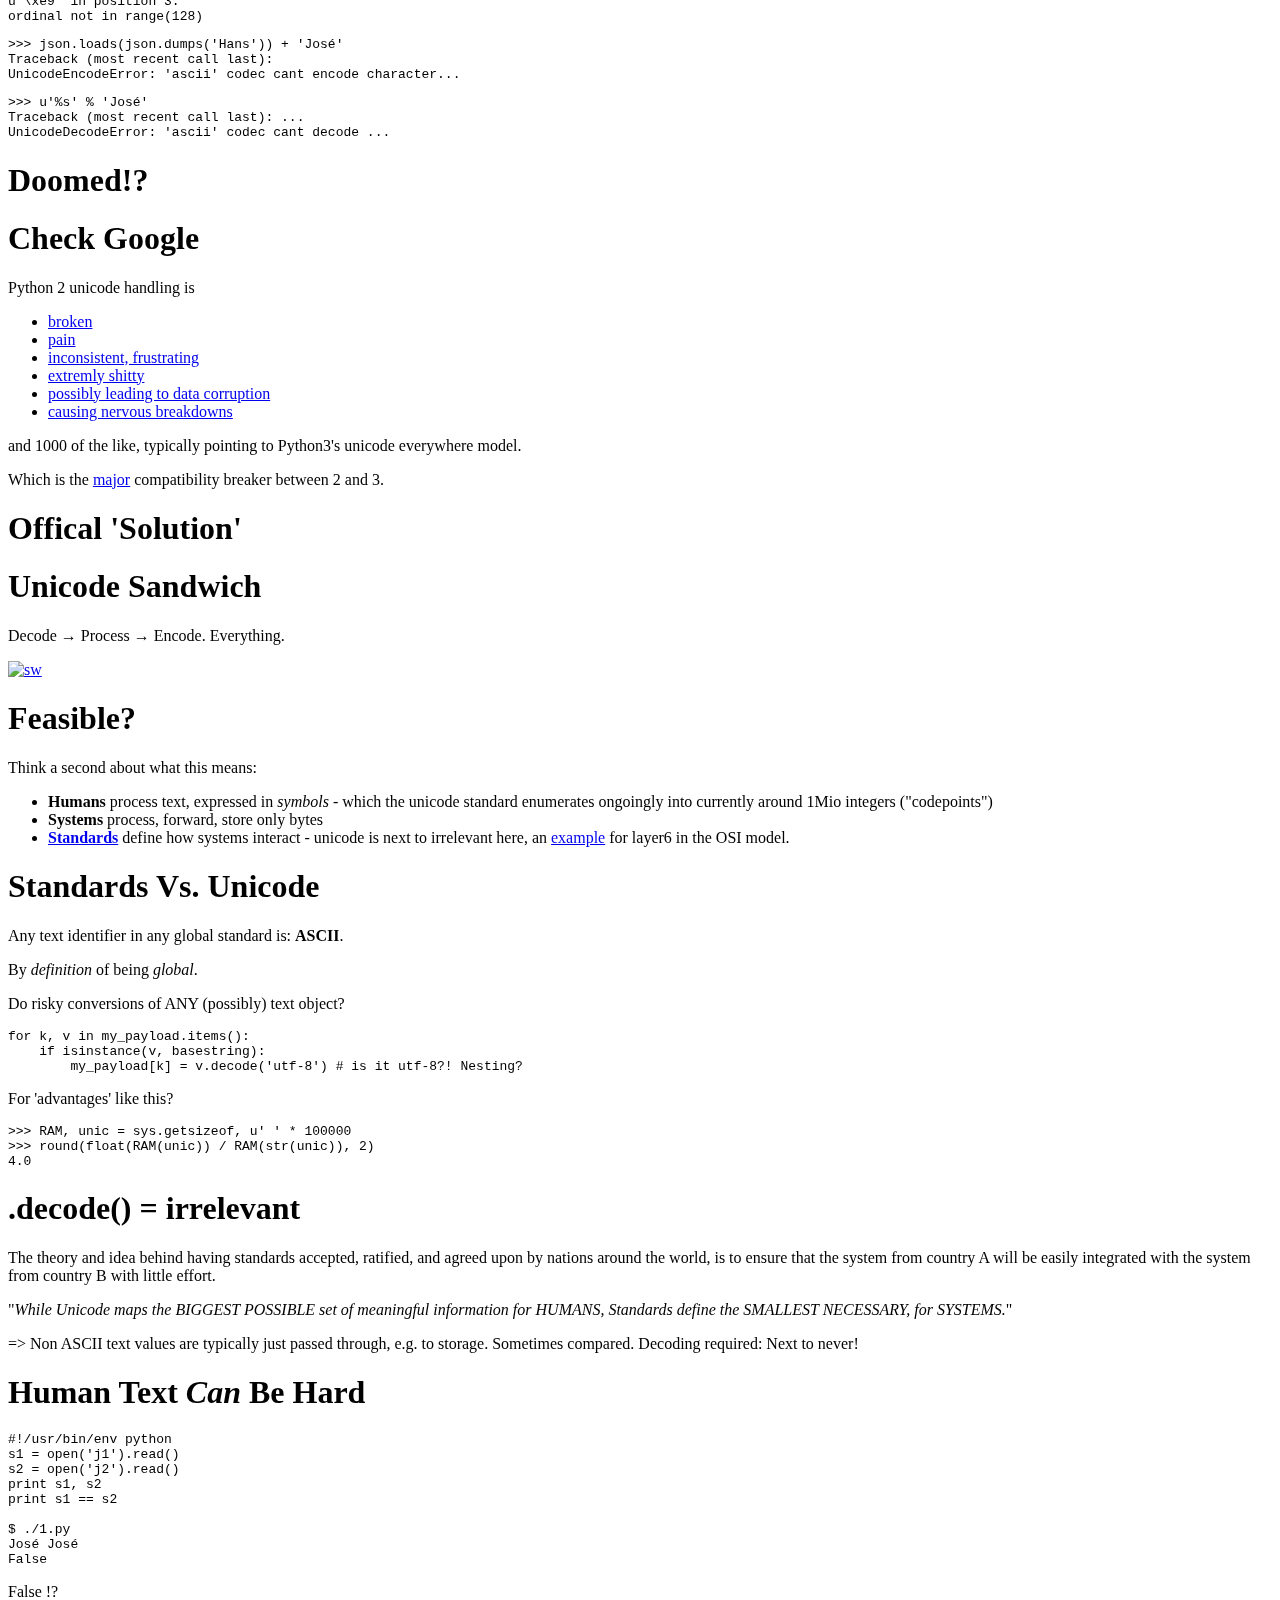
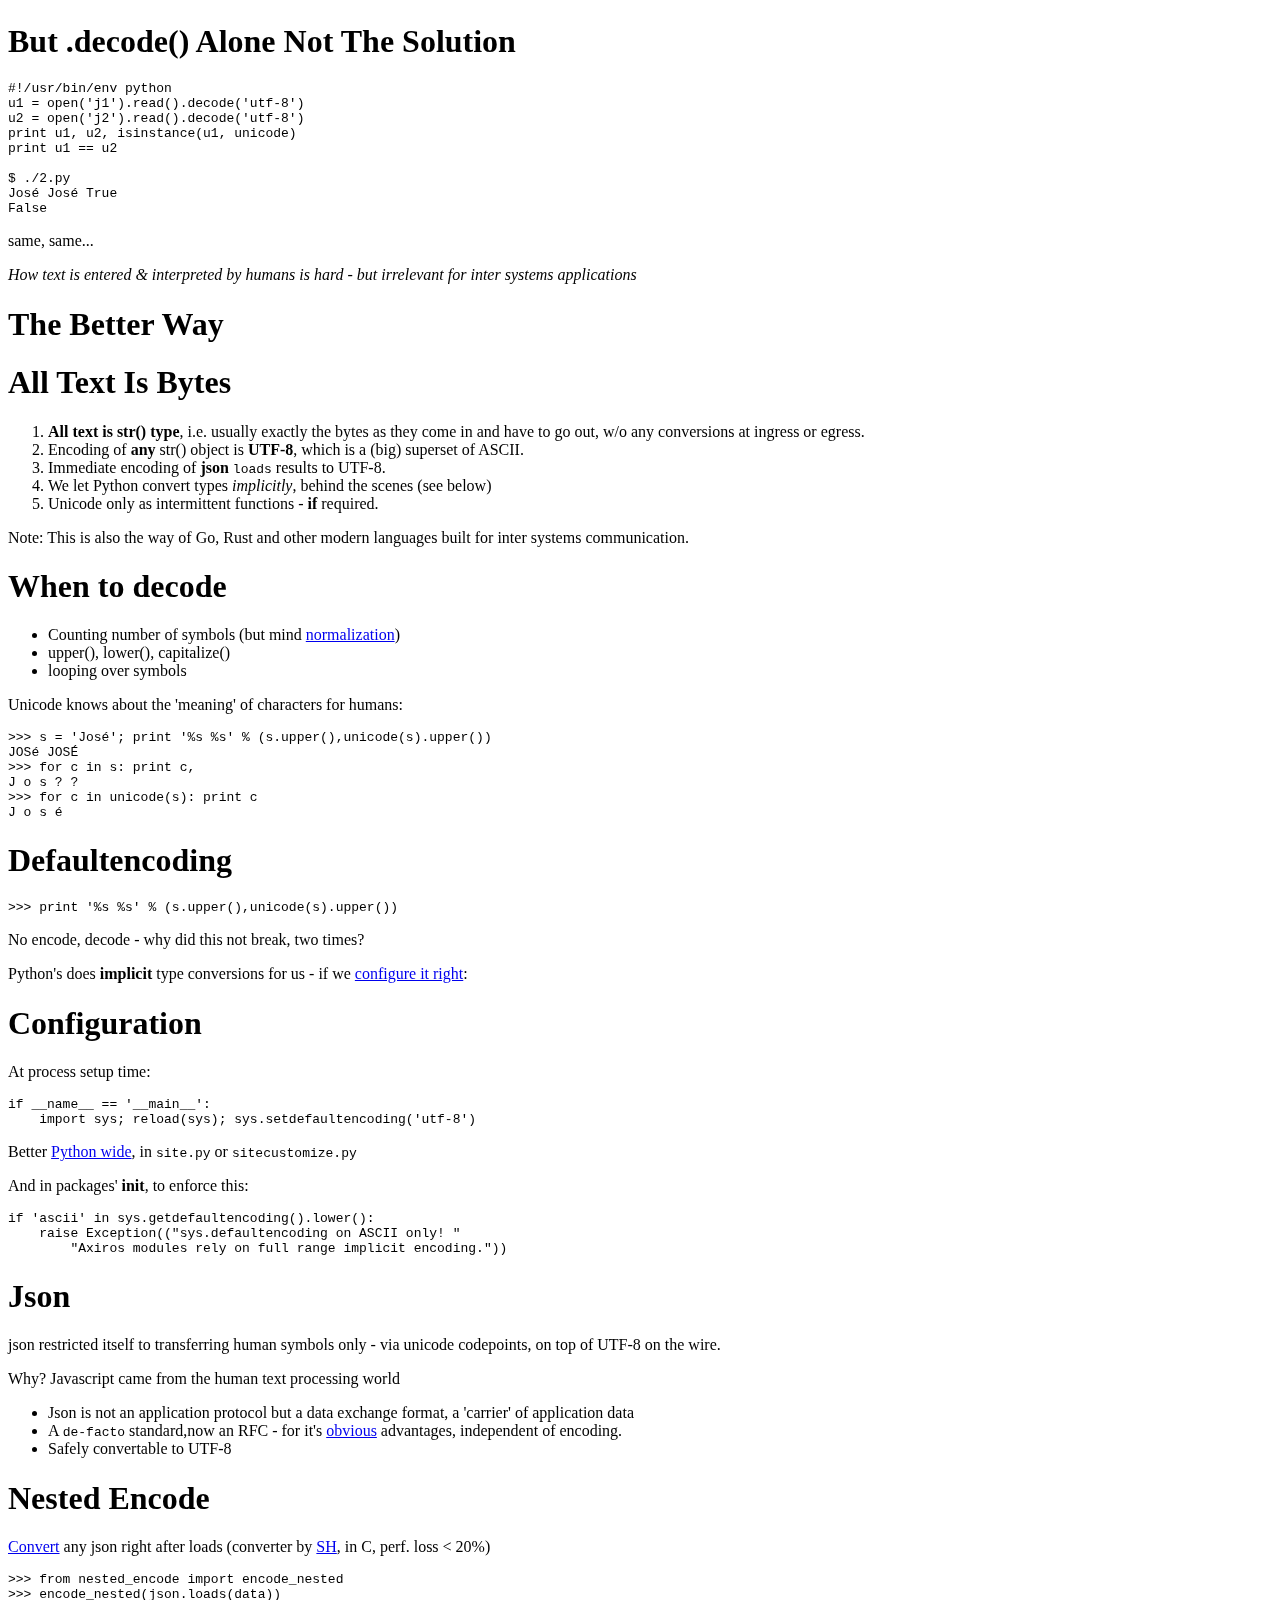
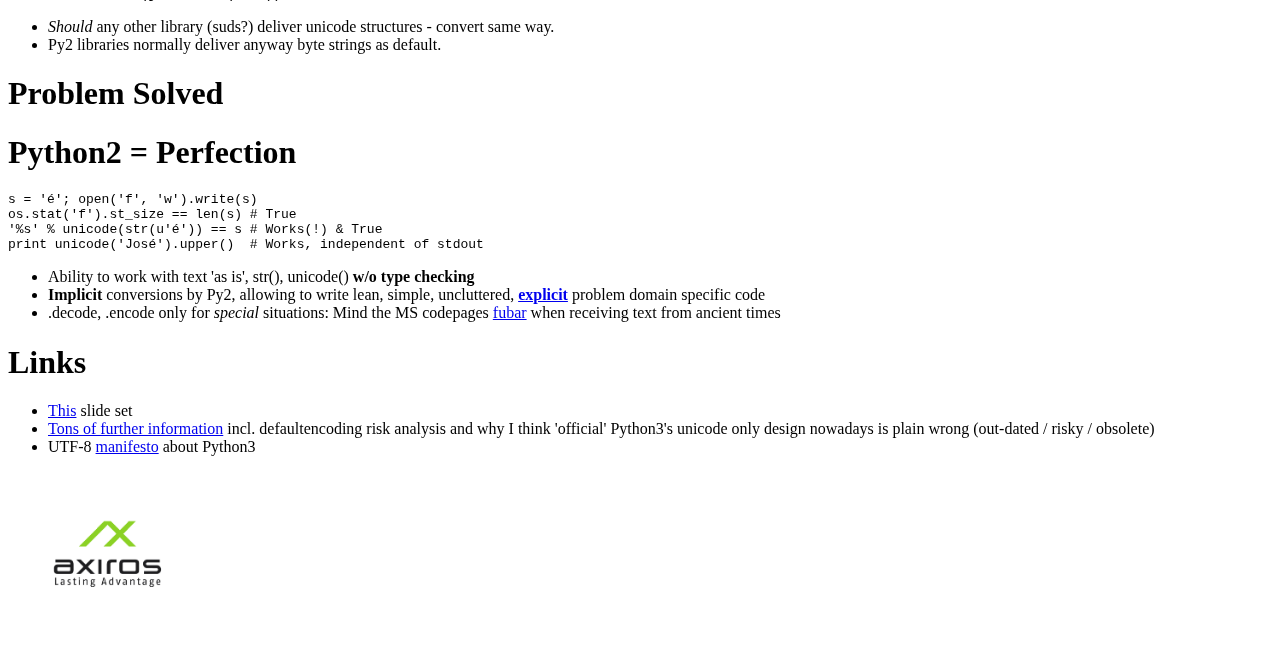
==== commit 9fac1504: "text" ====
--- a/reveal.js/index.html
+++ b/reveal.js/index.html
@@ -164,7 +164,7 @@
 </section><section id="decode-irrelevant" class="slide level2">
 <h1>.decode() = irrelevant</h1>
 <p>The theory and idea behind having standards accepted, ratified, and agreed upon by nations around the world, is to ensure that the system from country A will be easily integrated with the system from country B with little effort.</p>
-<p>&quot;<em>While unicode maps the BIGGEST POSSIBLE set of meaningful information for inter HUMAN communication, standards define the smallest necessary one for inter SYSTEMS communication.</em>&quot;</p>
+<p>&quot;<em>While Unicode maps the BIGGEST POSSIBLE set of meaningful information for HUMANS, Standards define the SMALLEST NECESSARY, for SYSTEMS.</em>&quot;</p>
 <p>=&gt; Non ASCII text values are typically just passed through, e.g. to storage. Sometimes compared. Decoding required: Next to never!</p>
 </section><section id="human-text-can-be-hard" class="slide level2">
 <h1>Human Text <em>Can</em> Be Hard</h1>
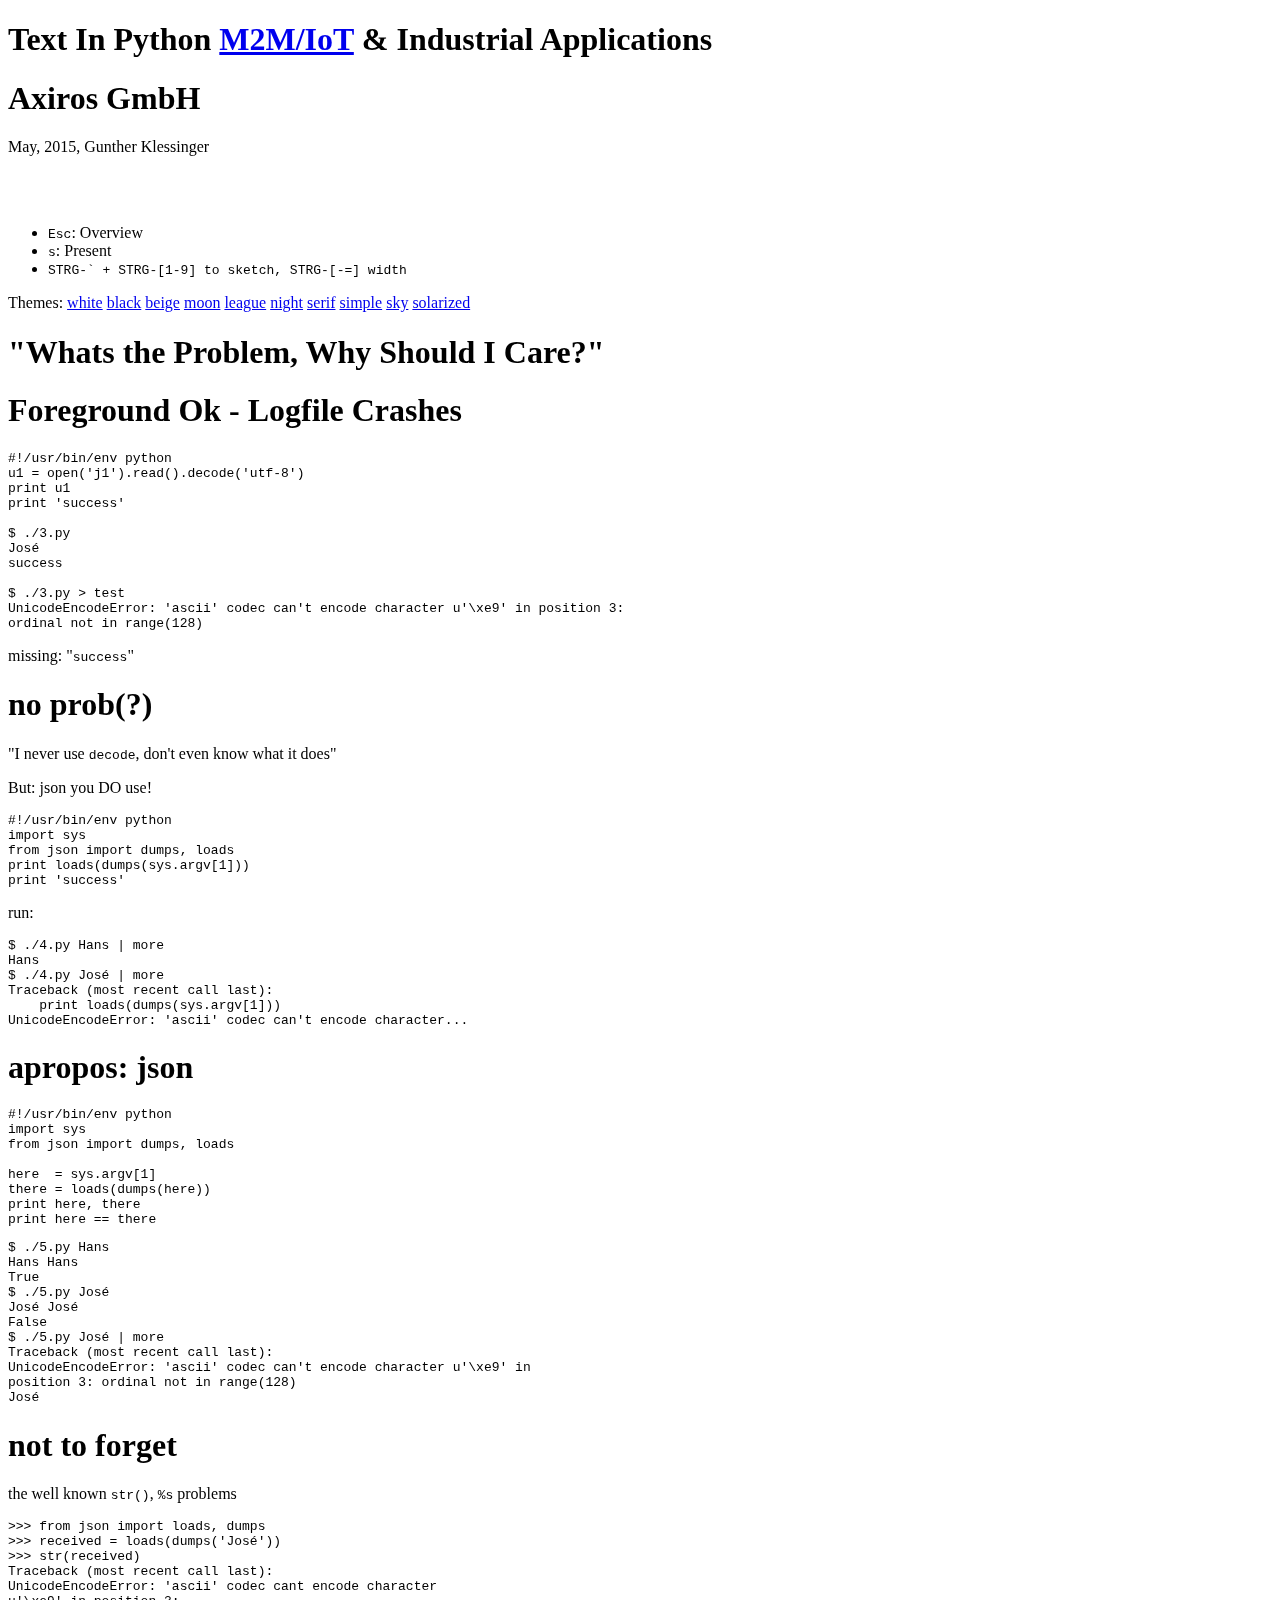
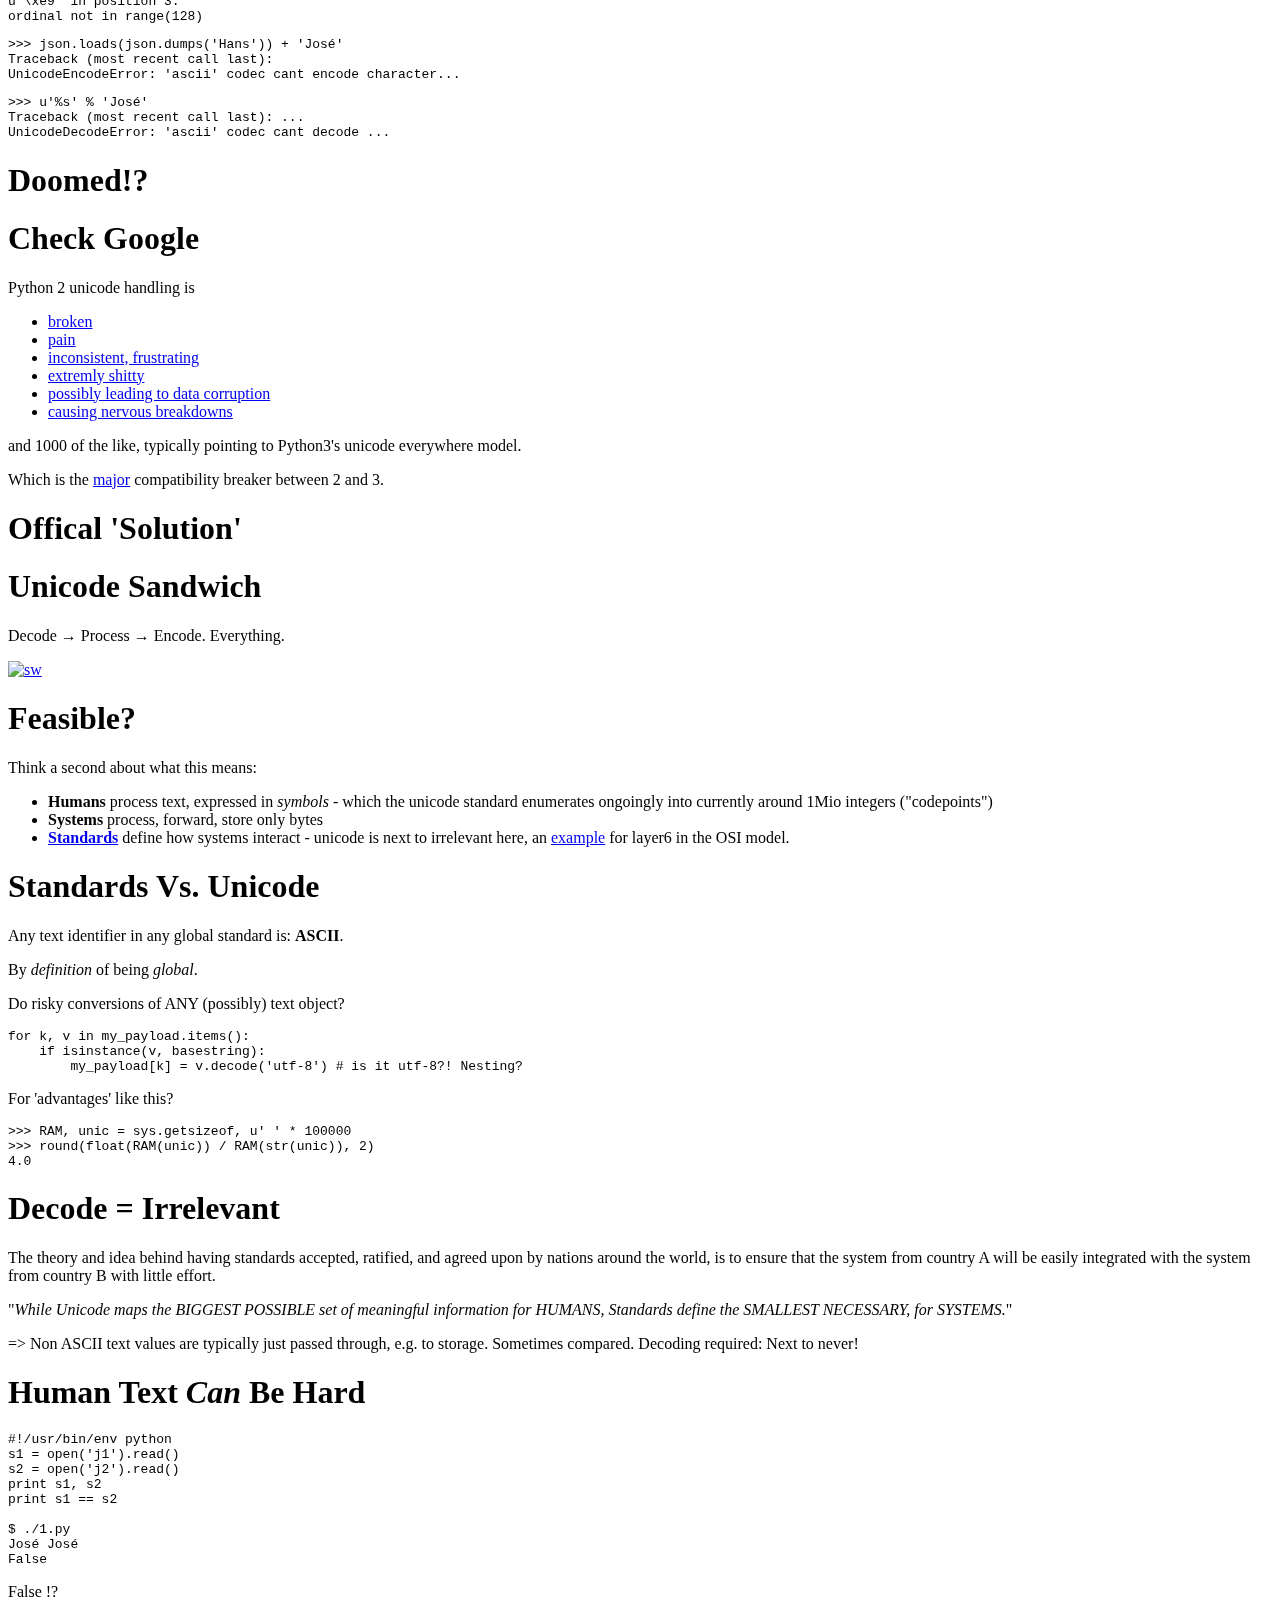
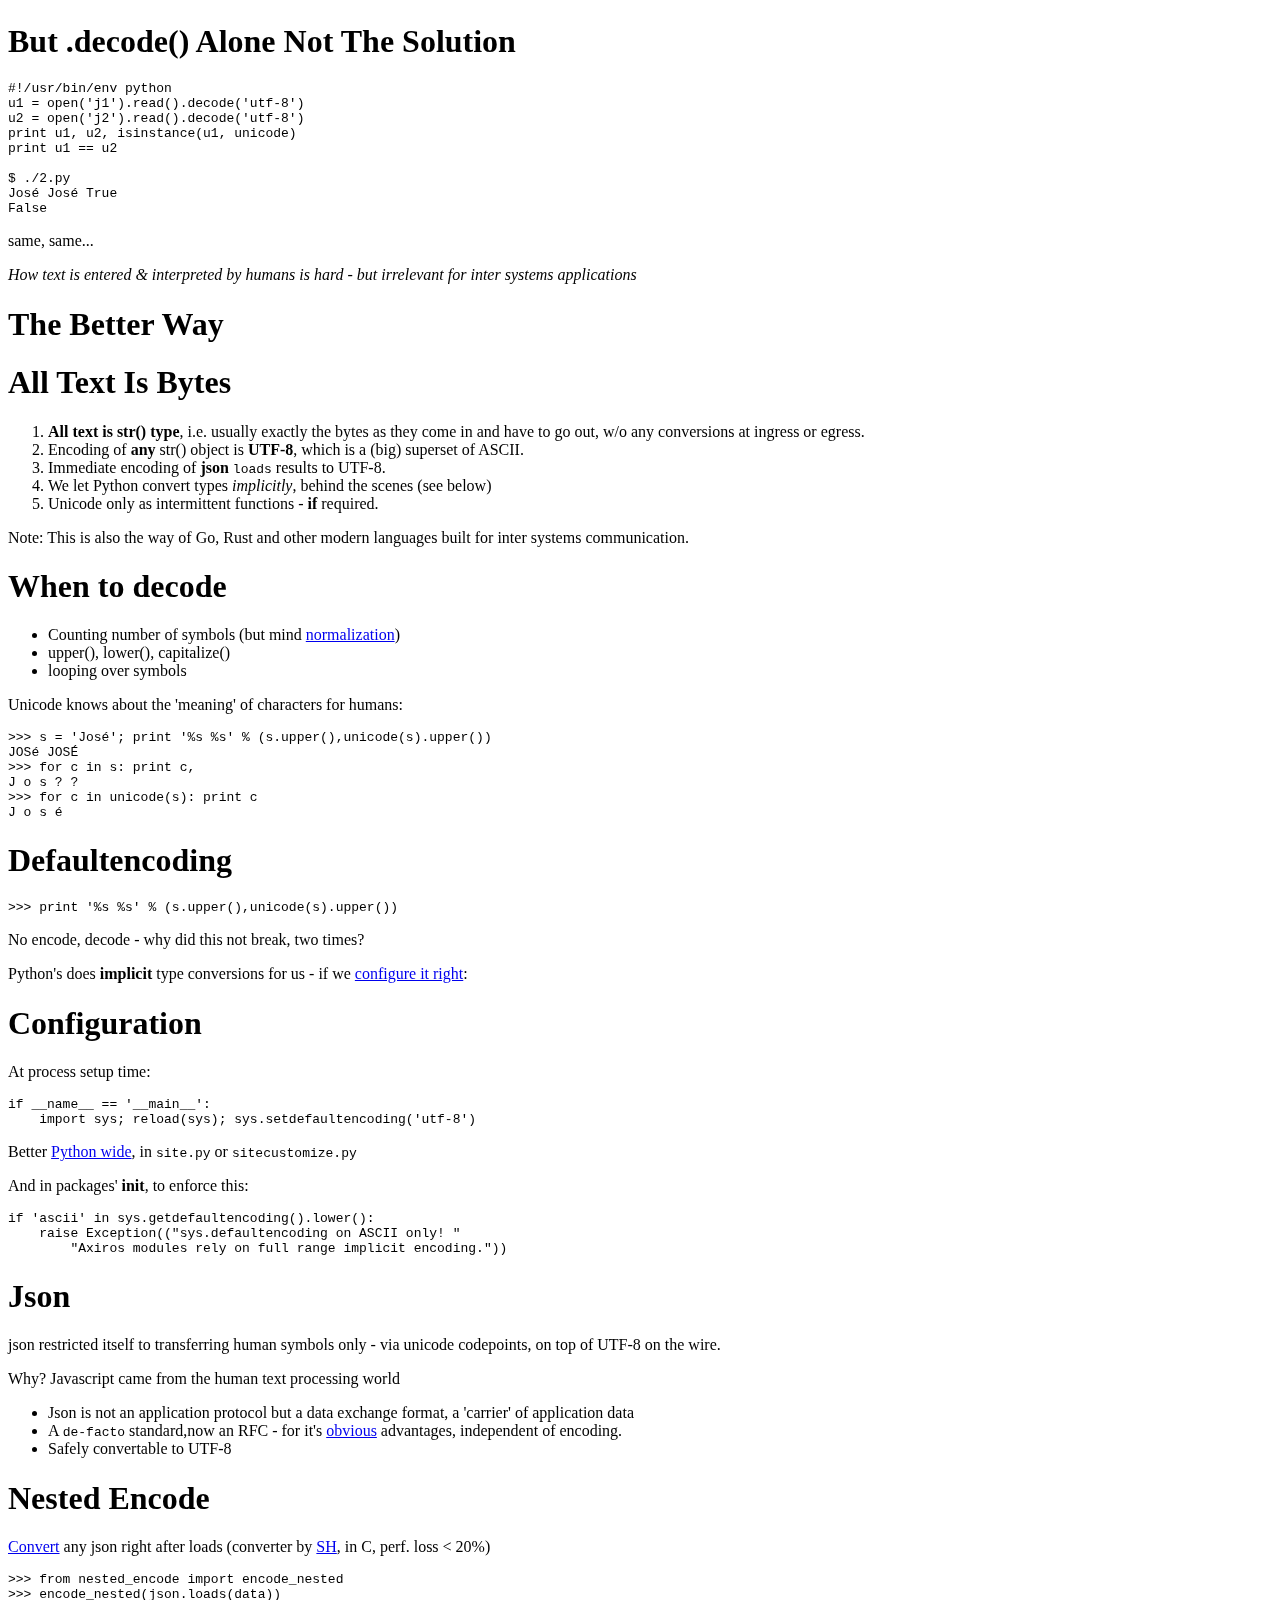
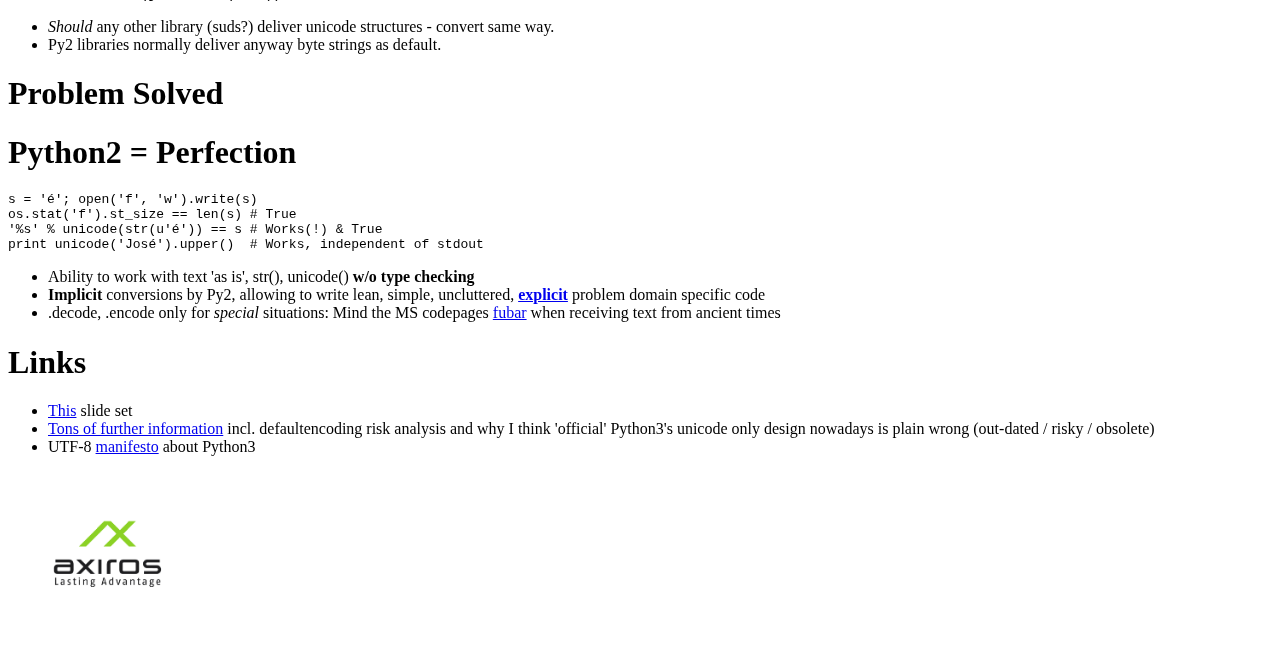
==== commit 33d80a83: "text" ====
--- a/reveal.js/index.html
+++ b/reveal.js/index.html
@@ -162,7 +162,7 @@
 &gt;&gt;&gt; round(float(RAM(unic)) / RAM(str(unic)), 2)
 4.0</code></pre>
 </section><section id="decode-irrelevant" class="slide level2">
-<h1>.decode() = irrelevant</h1>
+<h1>Decode = Irrelevant</h1>
 <p>The theory and idea behind having standards accepted, ratified, and agreed upon by nations around the world, is to ensure that the system from country A will be easily integrated with the system from country B with little effort.</p>
 <p>&quot;<em>While Unicode maps the BIGGEST POSSIBLE set of meaningful information for HUMANS, Standards define the SMALLEST NECESSARY, for SYSTEMS.</em>&quot;</p>
 <p>=&gt; Non ASCII text values are typically just passed through, e.g. to storage. Sometimes compared. Decoding required: Next to never!</p>
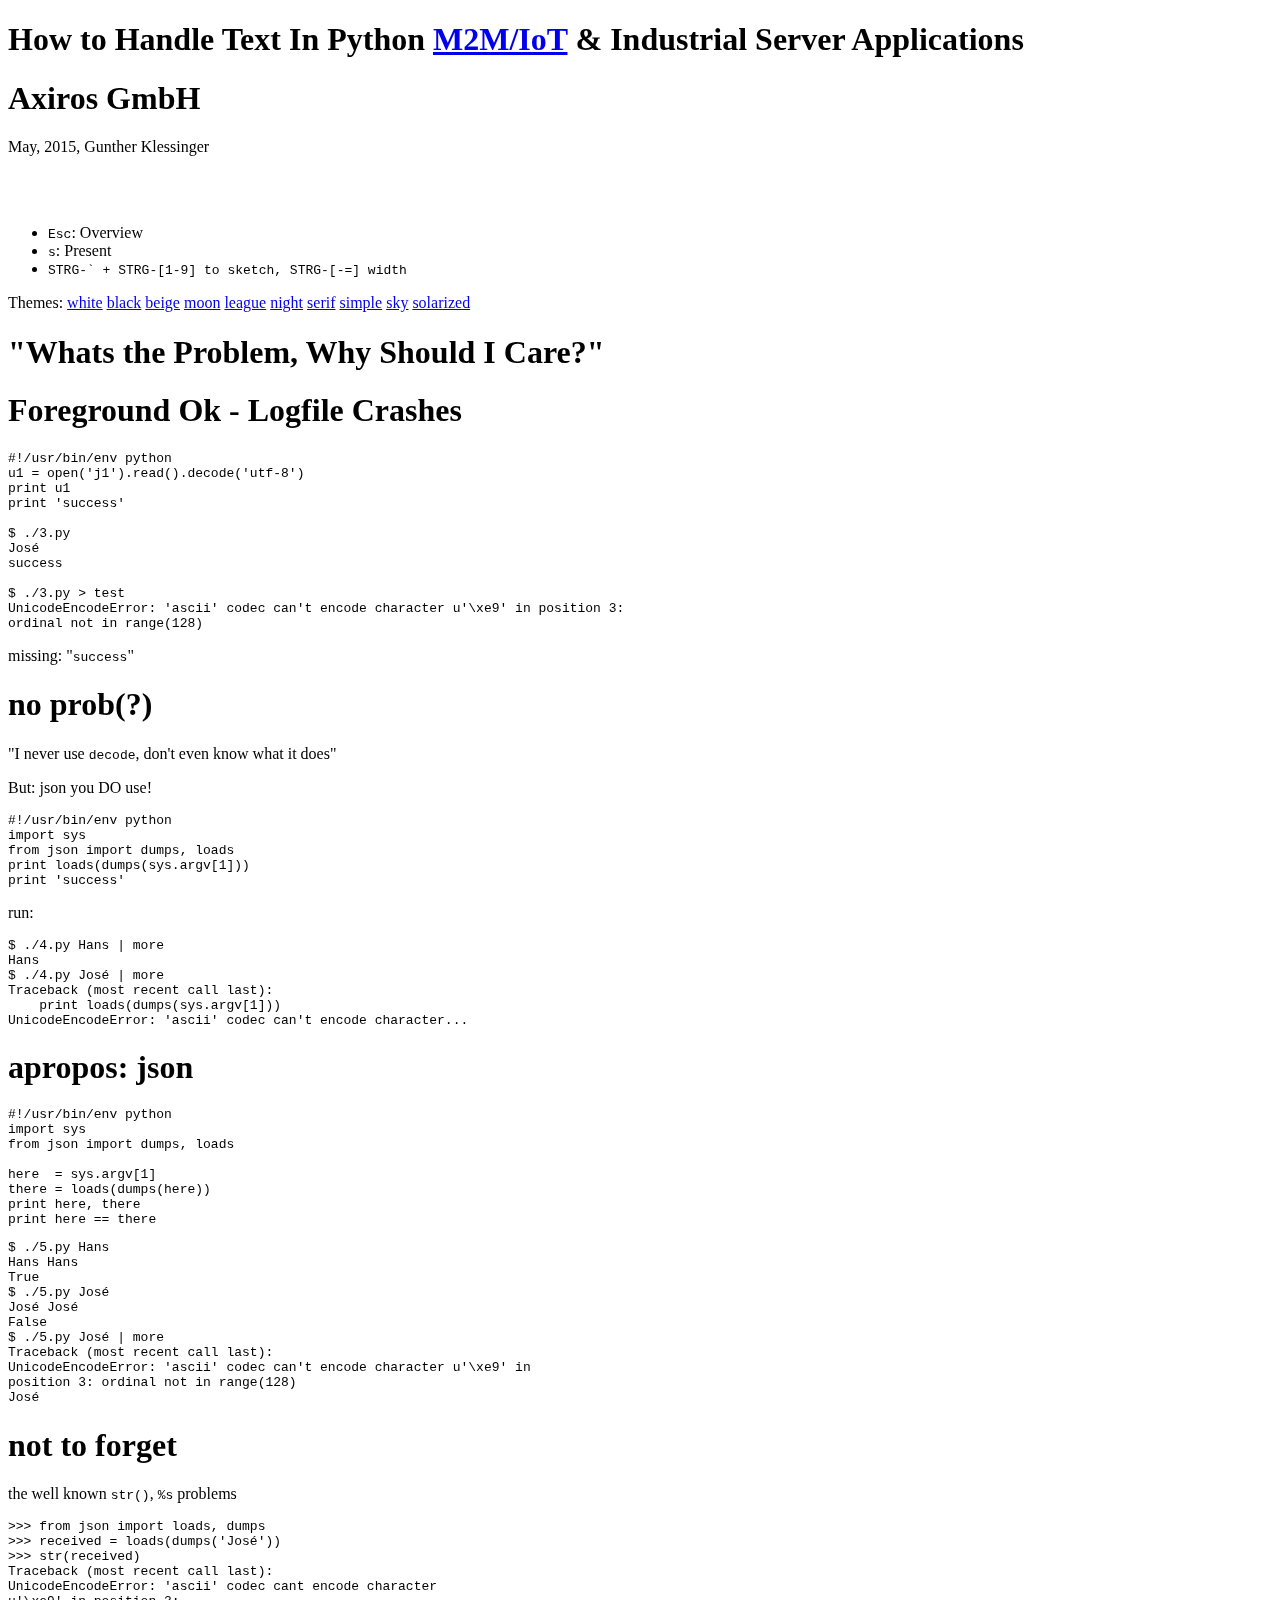
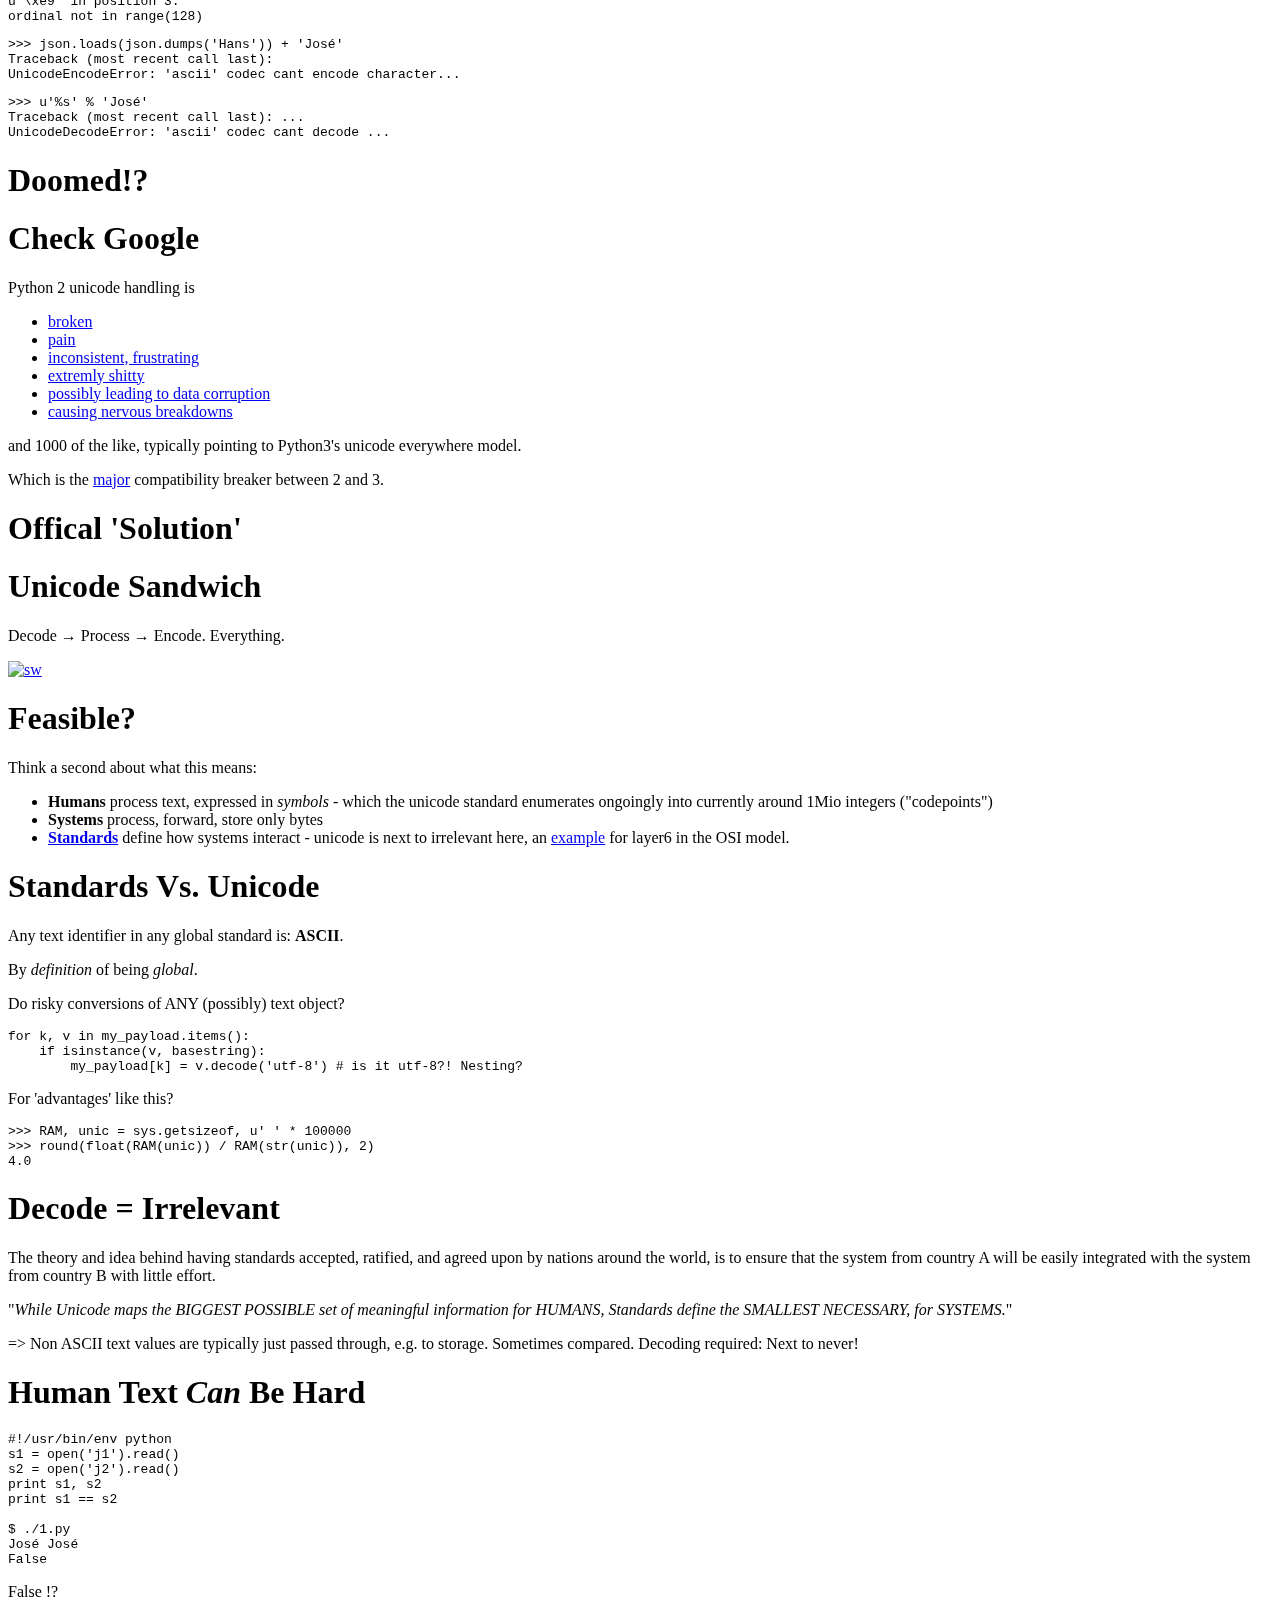
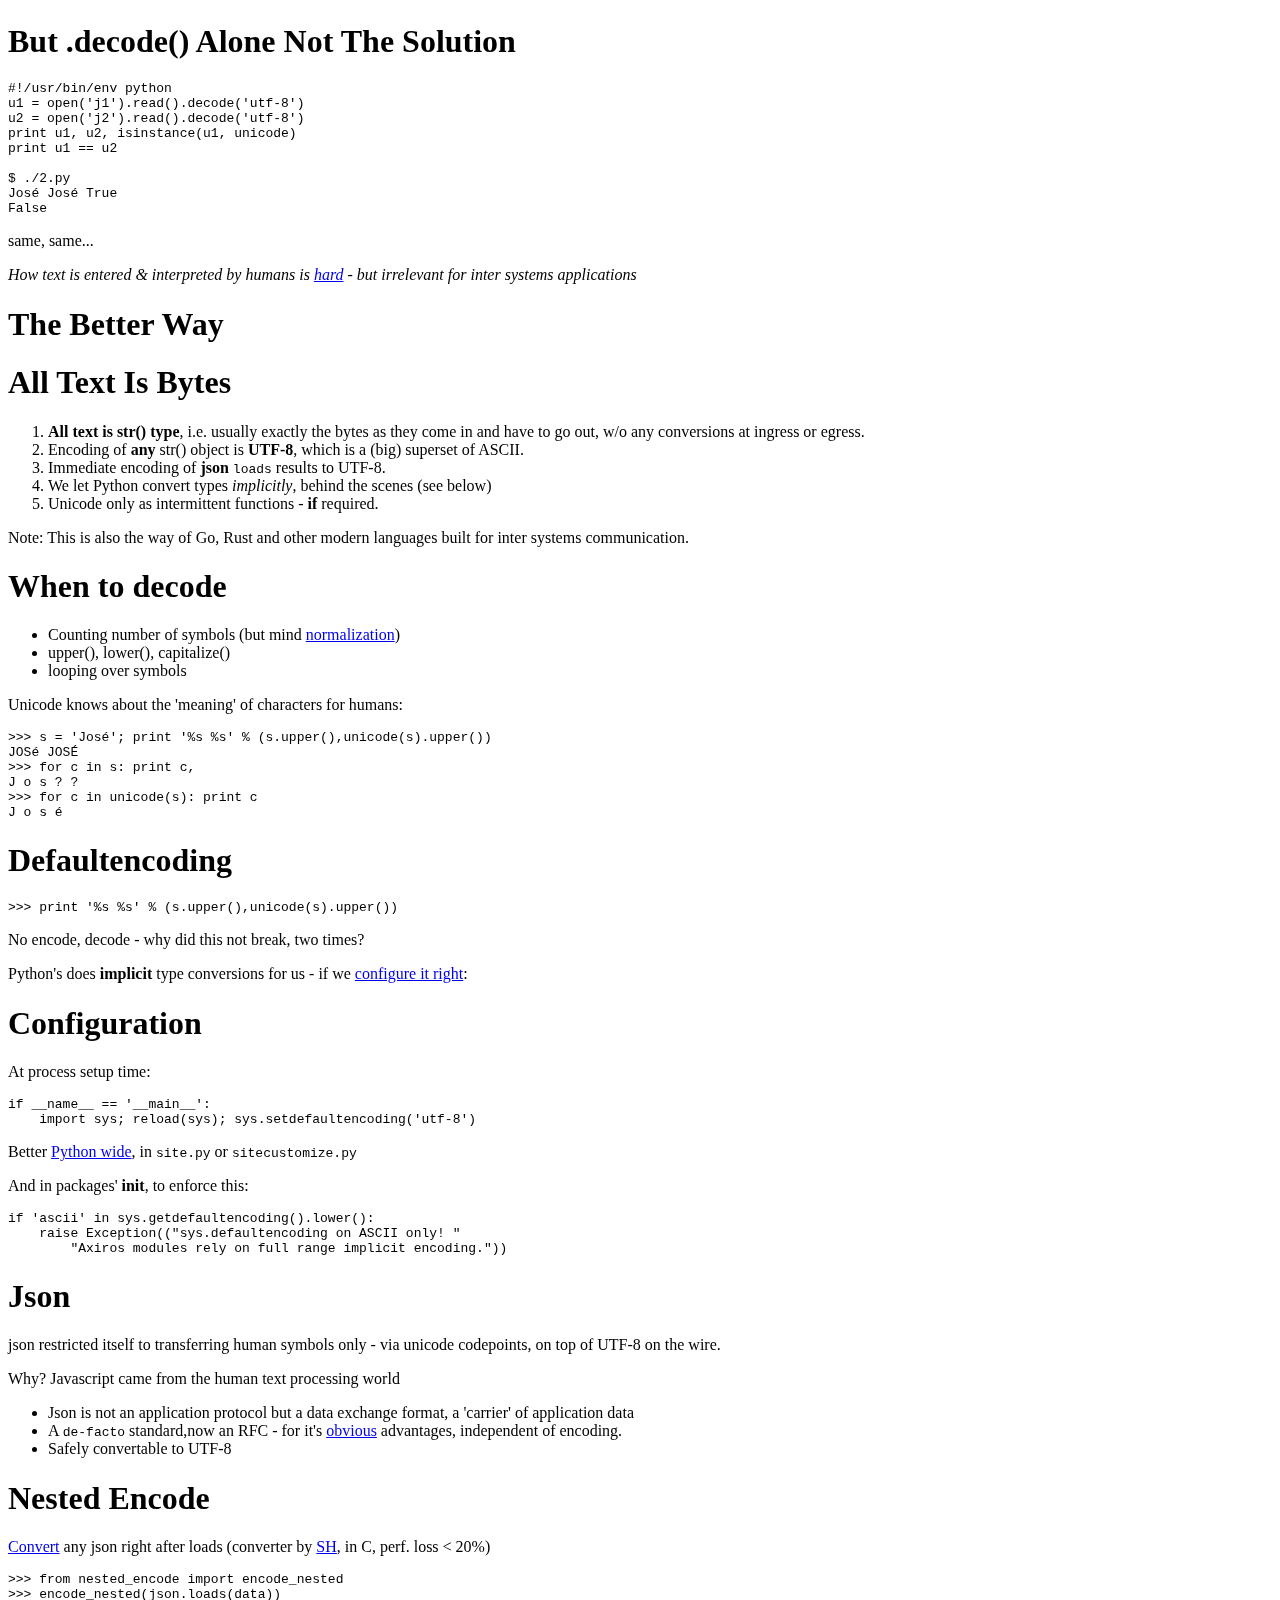
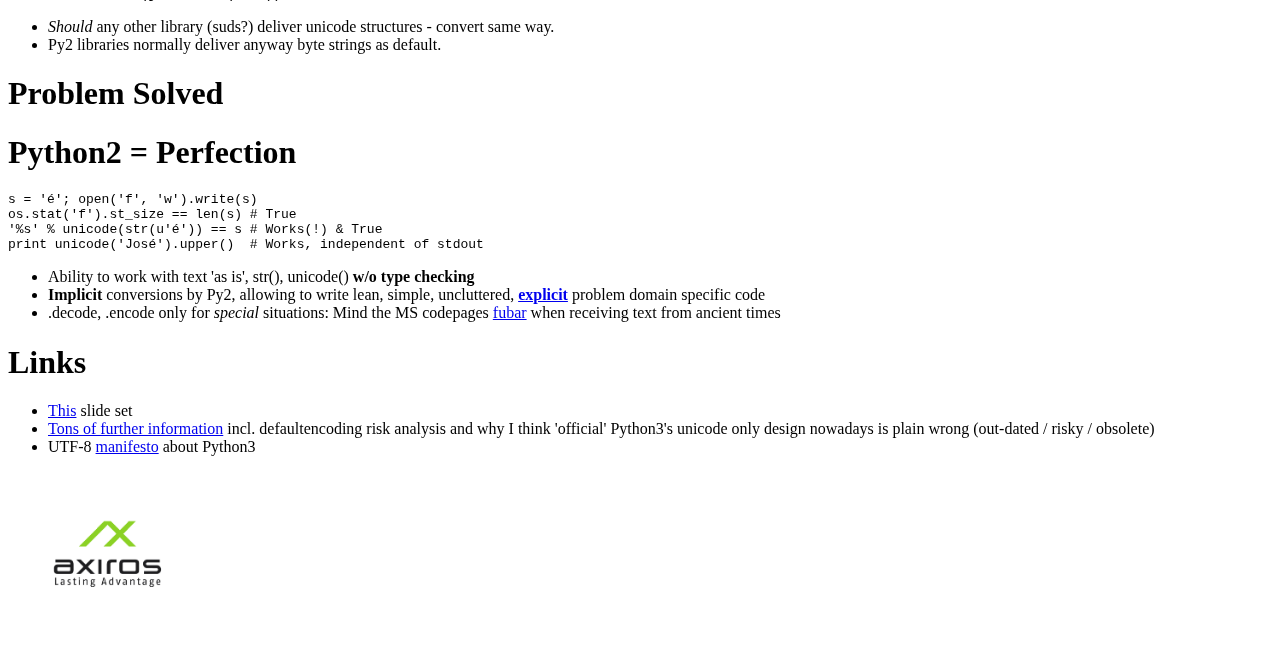
==== commit 0301cd8a: "text" ====
--- a/reveal.js/index.html
+++ b/reveal.js/index.html
@@ -35,7 +35,7 @@
     <div class="slides">
 
 
-<section><section id="text-in-python-m2miot-industrial-applications" class="titleslide slide level1"><h1>Text In Python <a href="http://en.wikipedia.org/wiki/Machine_to_machine">M2M/IoT</a> &amp; Industrial Applications</h1></section><section id="axiros-gmbh" class="slide level2">
+<section><section id="how-to-handle-text-in-python-m2miot-industrial-server-applications" class="titleslide slide level1"><h1>How to Handle Text In Python <a href="http://en.wikipedia.org/wiki/Machine_to_machine">M2M/IoT</a> &amp; Industrial Server Applications</h1></section><section id="axiros-gmbh" class="slide level2">
 <h1>Axiros GmbH</h1>
 <p>May, 2015, Gunther Klessinger</p>
 <p><br> <br></p>
@@ -192,7 +192,7 @@
 José José True
 False</code></pre>
 <p>same, same...</p>
-<p><em>How text is entered &amp; interpreted by humans is hard - but irrelevant for inter systems applications</em></p>
+<p><em>How text is entered &amp; interpreted by humans is <a href="http://utf8everywhere.org/#myth.strlen">hard</a> - but irrelevant for inter systems applications</em></p>
 </section></section>
 <section><section id="the-better-way" class="titleslide slide level1"><h1>The Better Way</h1></section><section id="all-text-is-bytes" class="slide level2">
 <h1>All Text Is Bytes</h1>
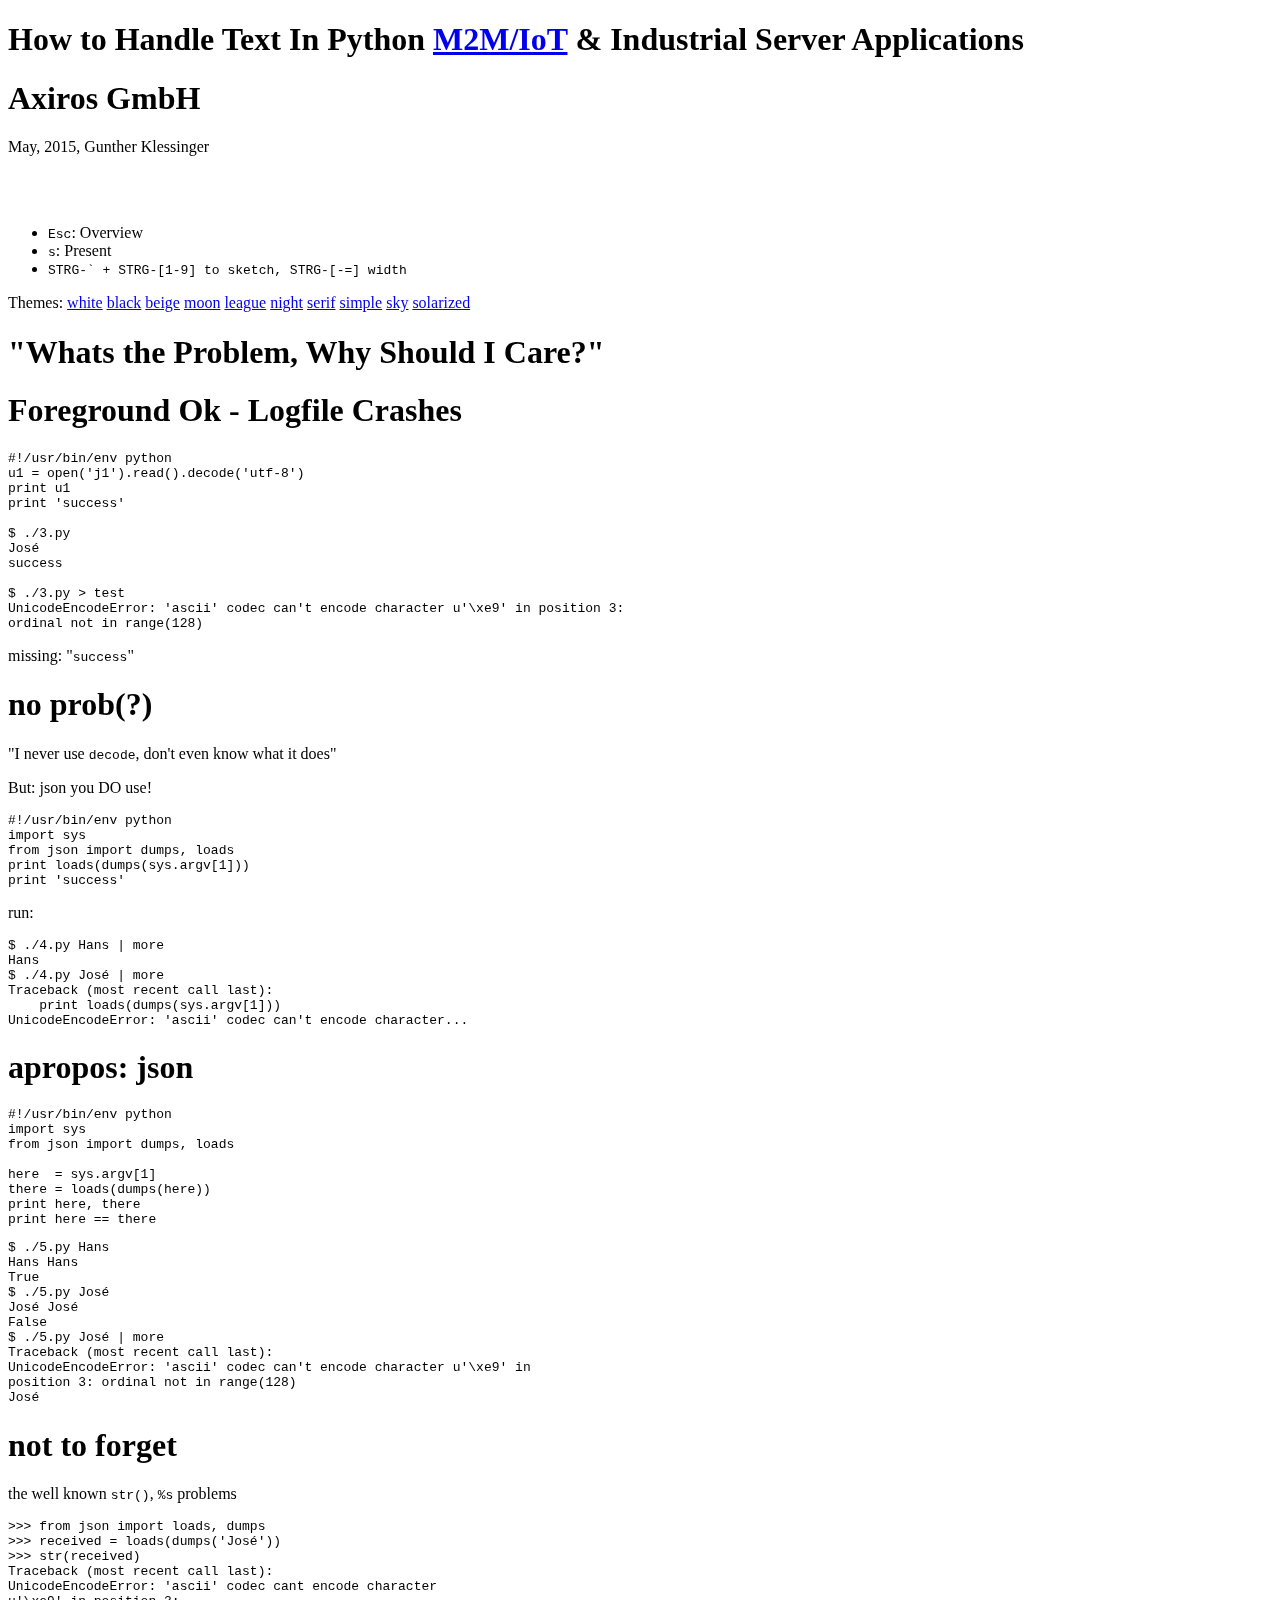
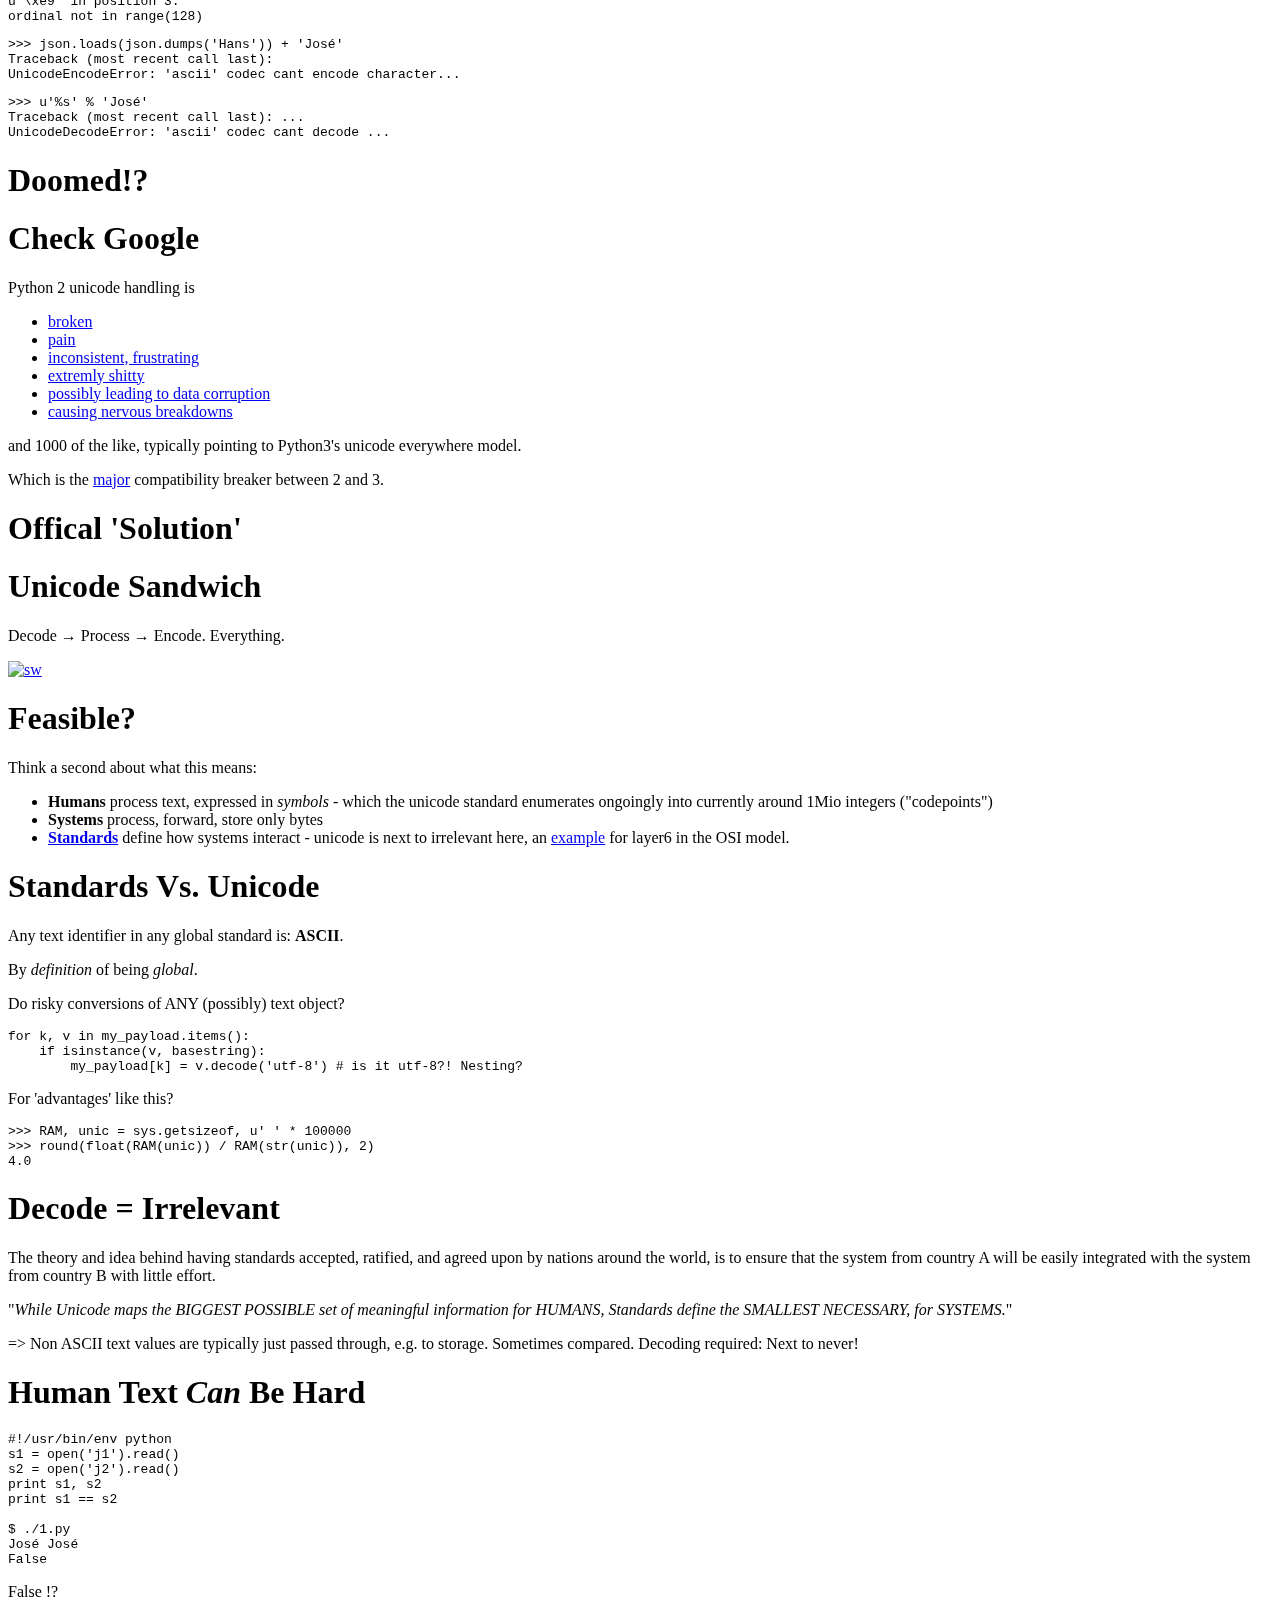
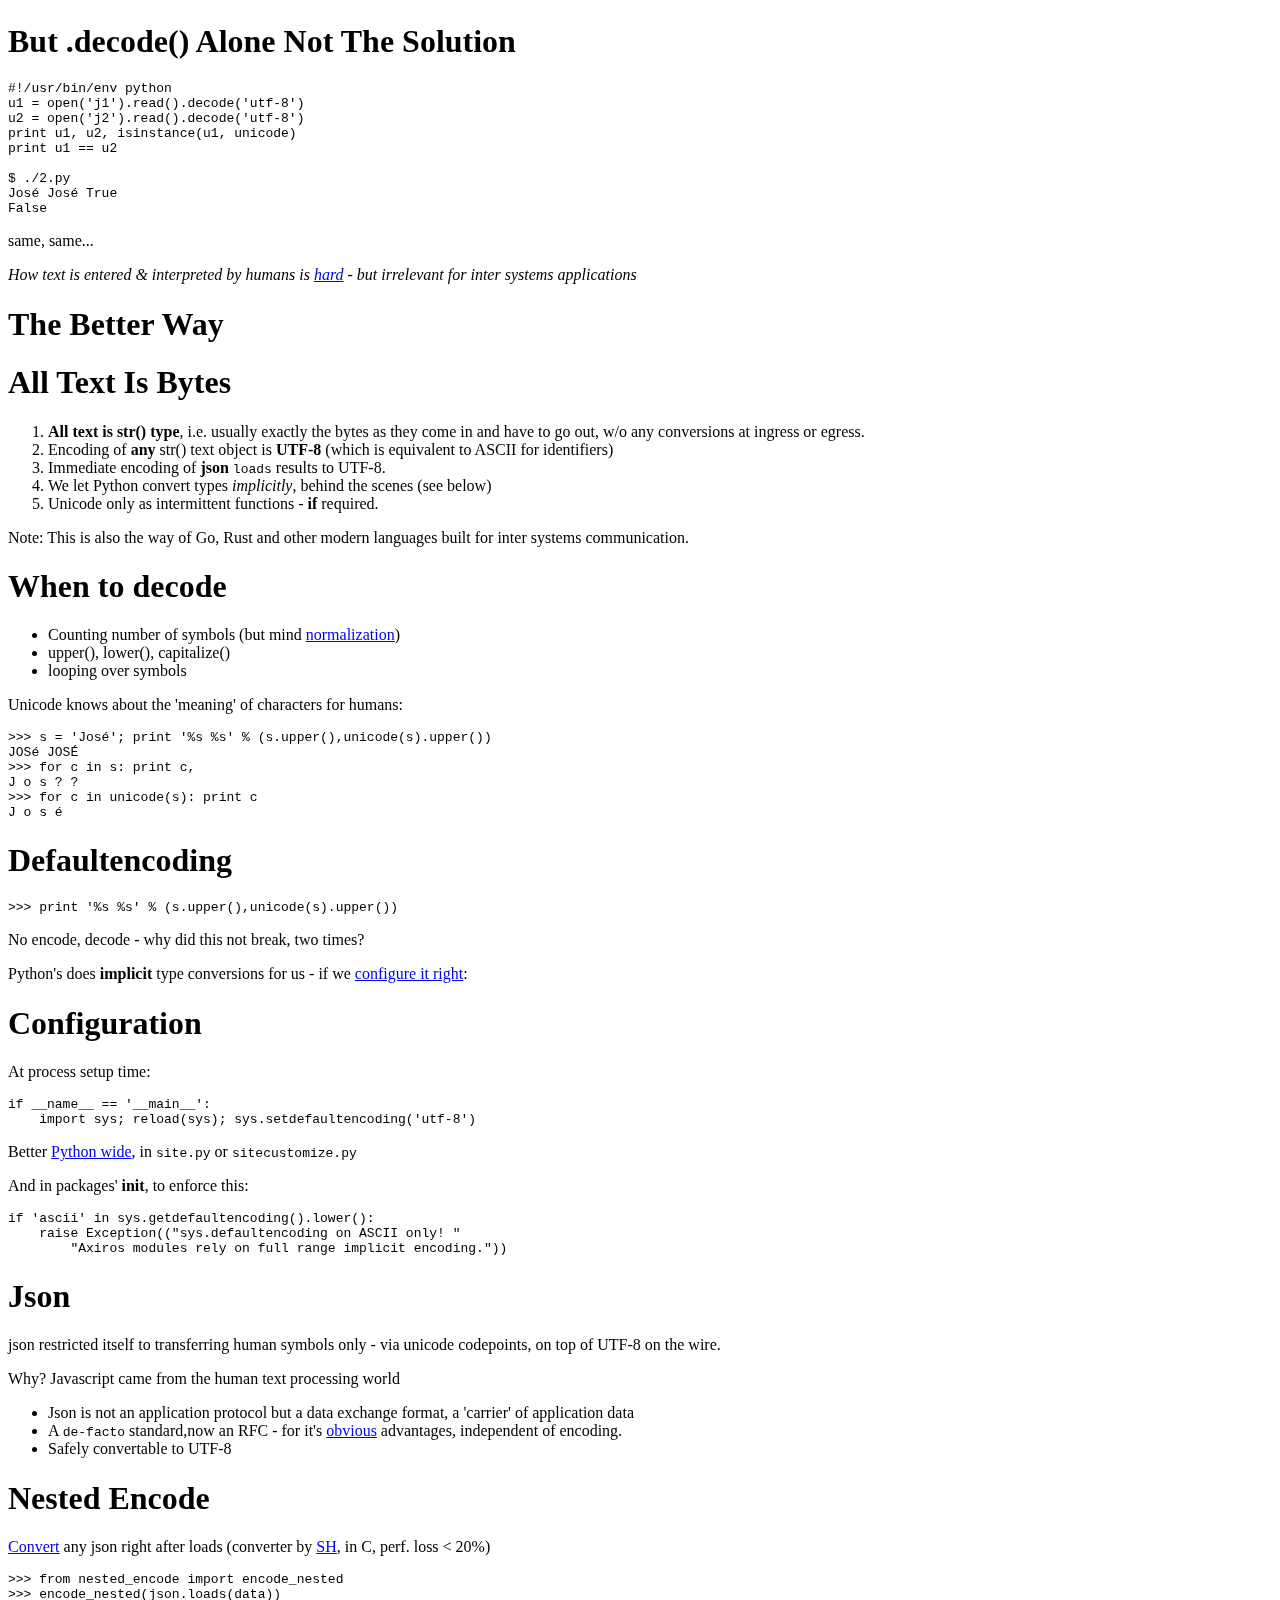
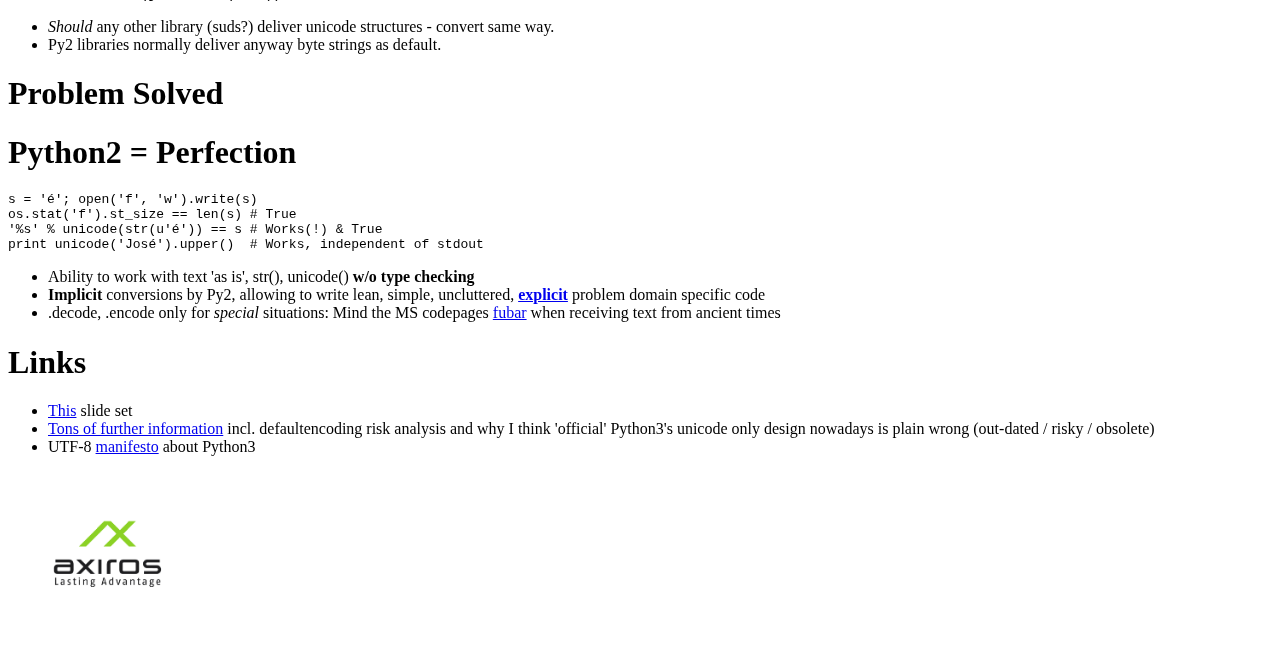
==== commit 0d398d67: "text" ====
--- a/reveal.js/index.html
+++ b/reveal.js/index.html
@@ -198,7 +198,7 @@
 <h1>All Text Is Bytes</h1>
 <ol type="1">
 <li><strong>All text is str() type</strong>, i.e. usually exactly the bytes as they come in and have to go out, w/o any conversions at ingress or egress.</li>
-<li>Encoding of <strong>any</strong> str() object is <strong>UTF-8</strong>, which is a (big) superset of ASCII.</li>
+<li>Encoding of <strong>any</strong> str() text object is <strong>UTF-8</strong> (which is equivalent to ASCII for identifiers)</li>
 <li>Immediate encoding of <strong>json</strong> <code>loads</code> results to UTF-8.</li>
 <li>We let Python convert types <em>implicitly</em>, behind the scenes (see below)</li>
 <li>Unicode only as intermittent functions - <strong>if</strong> required.</li>
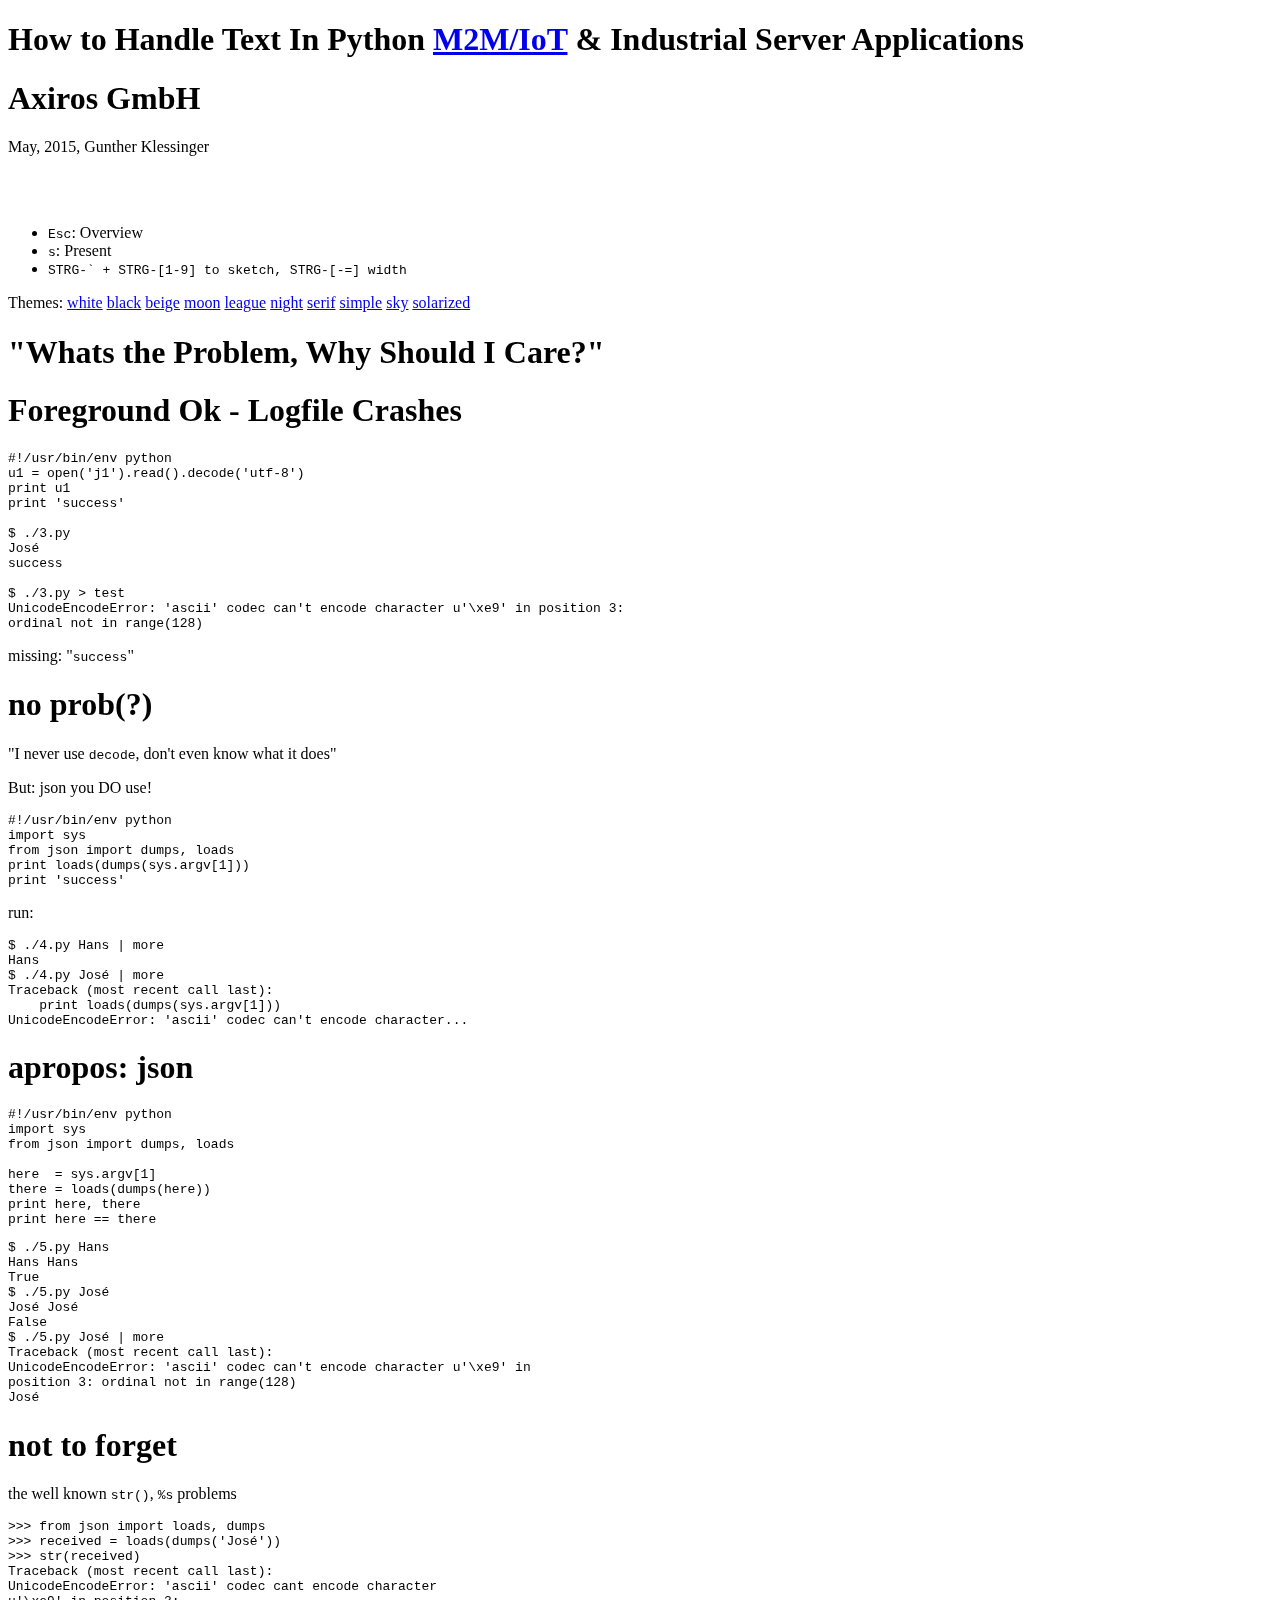
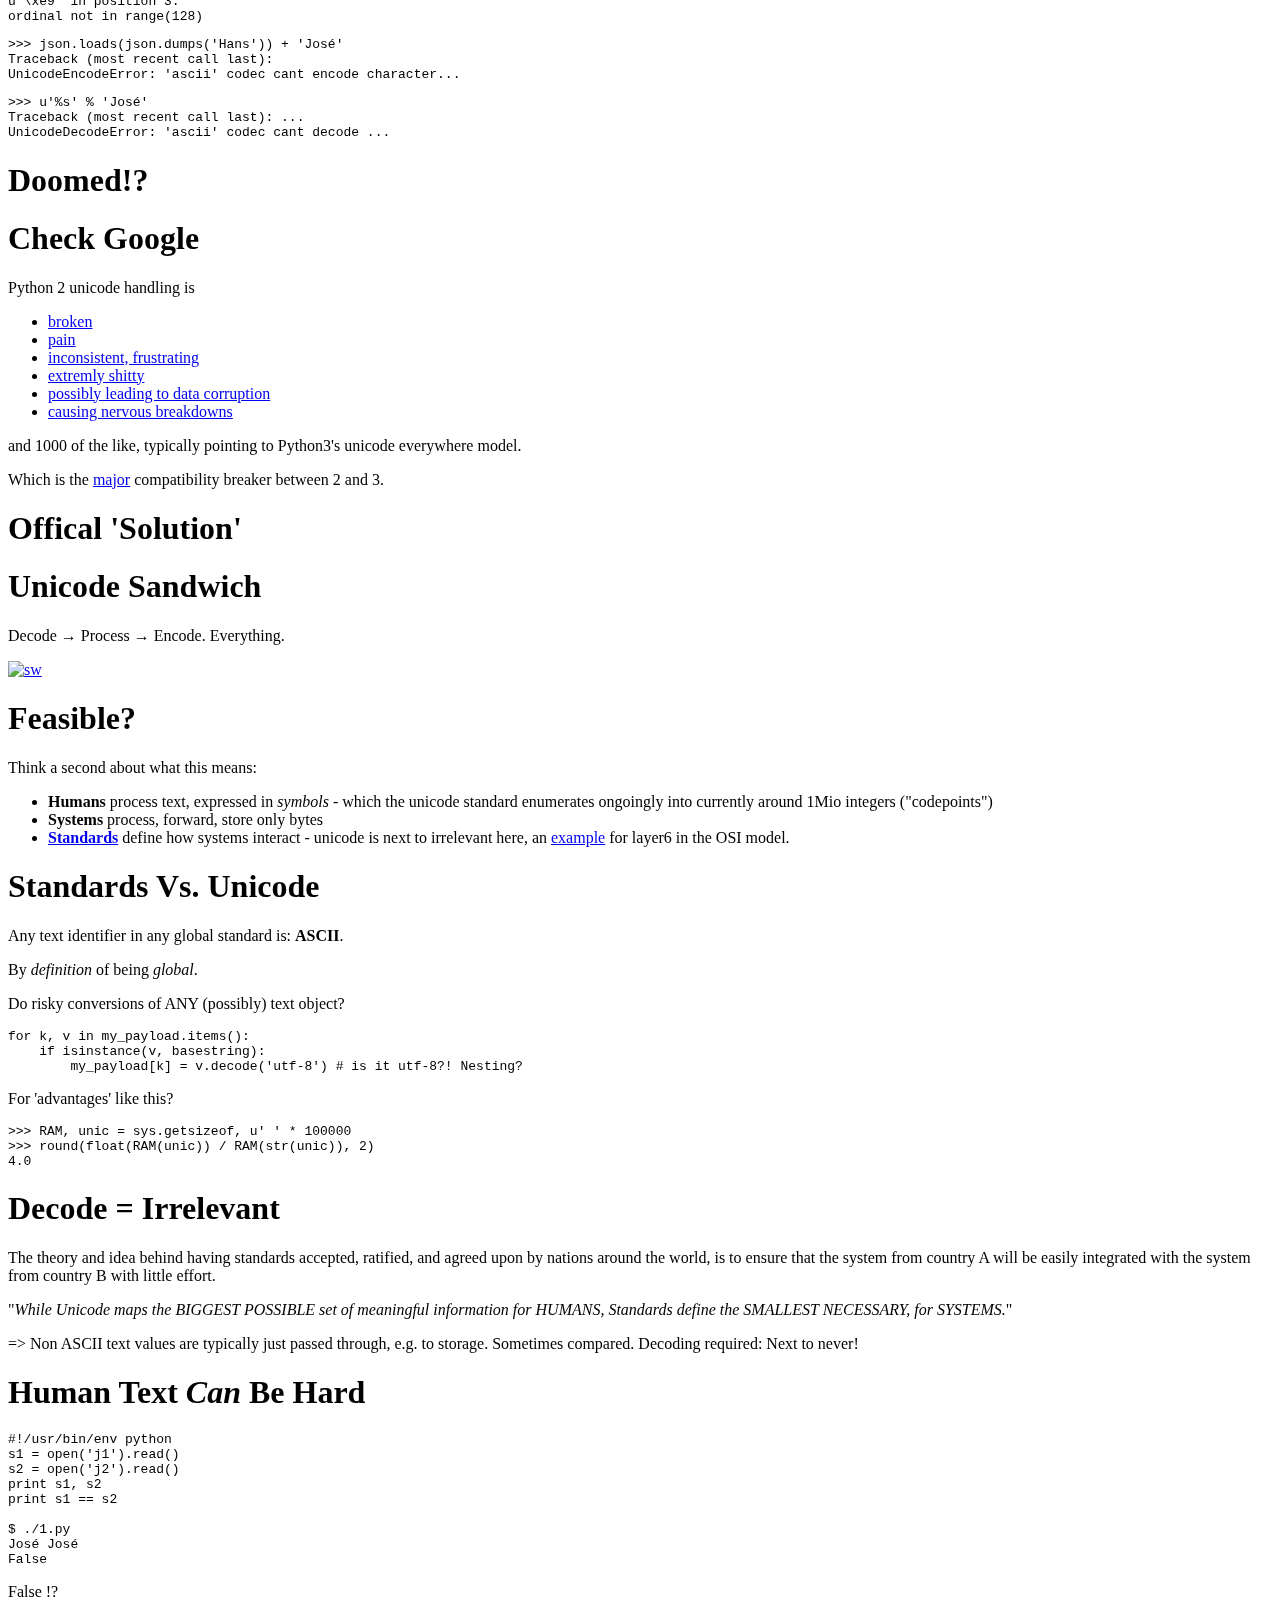
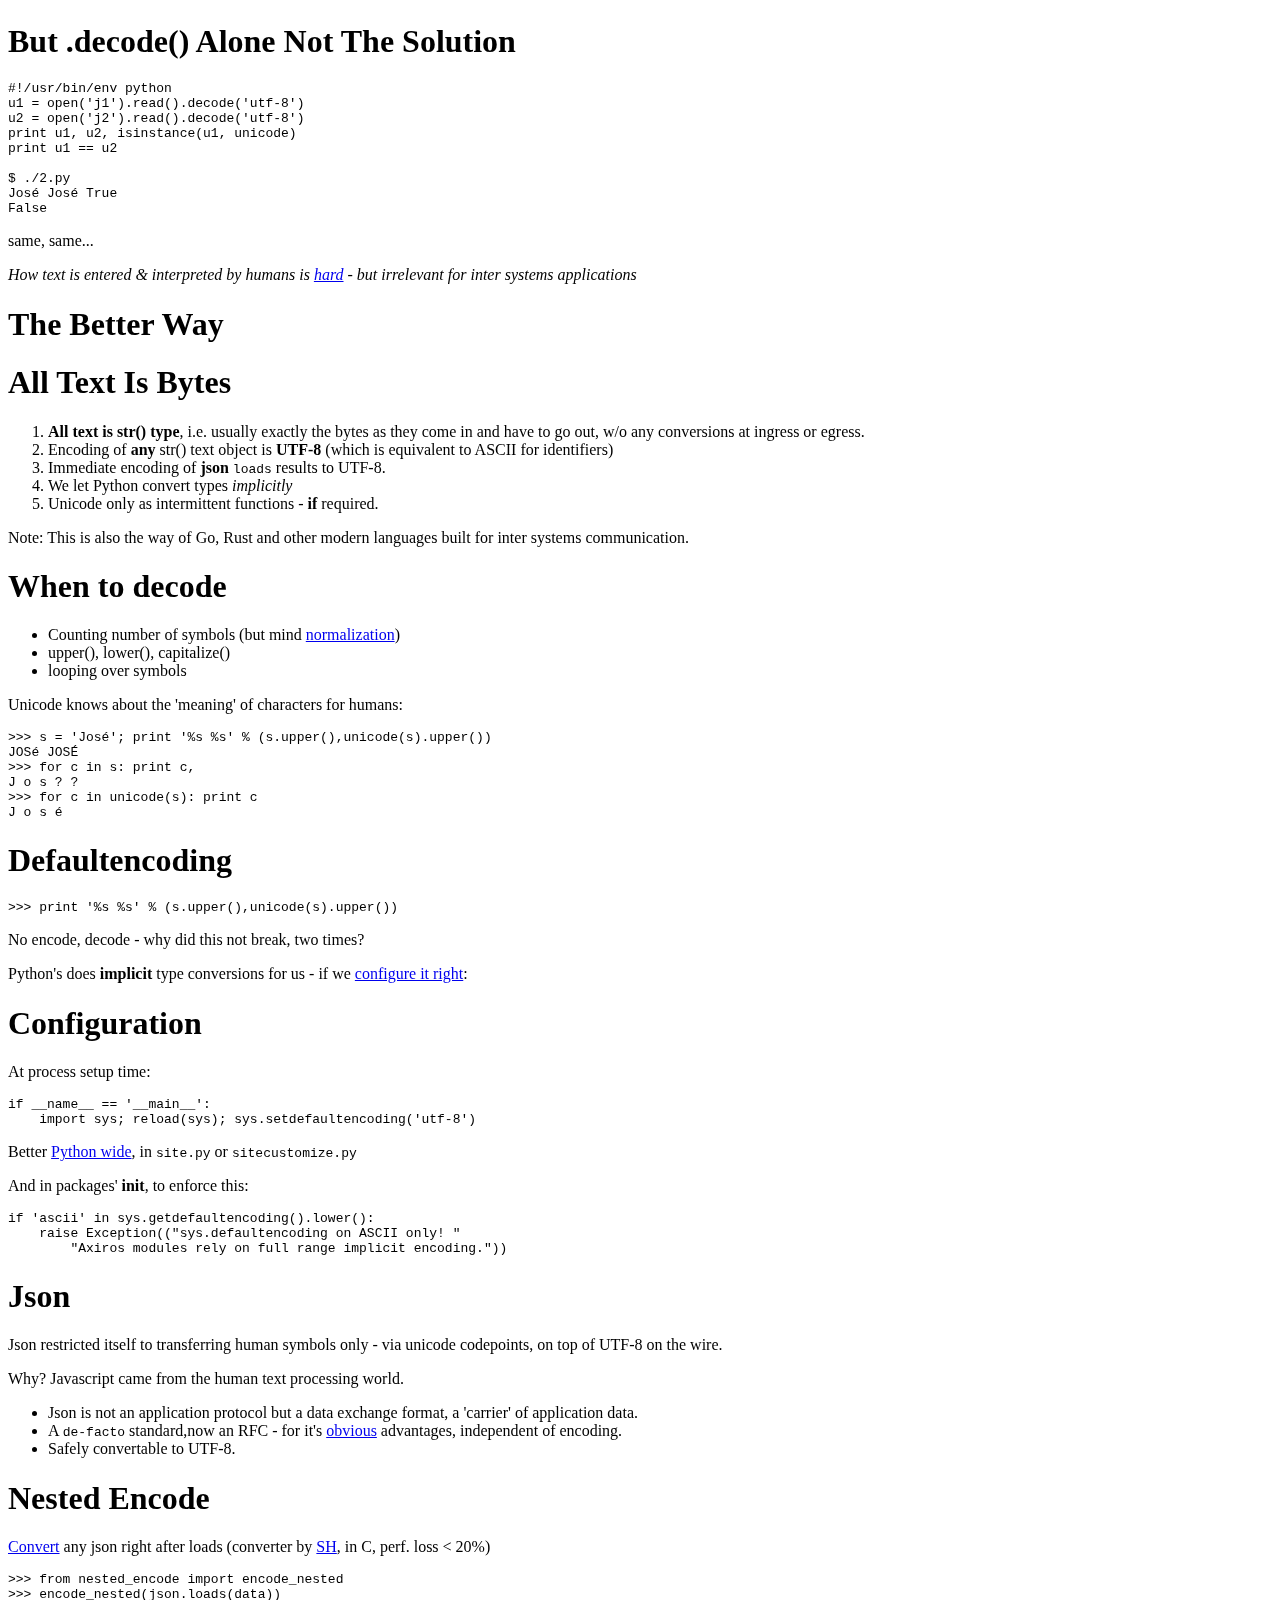
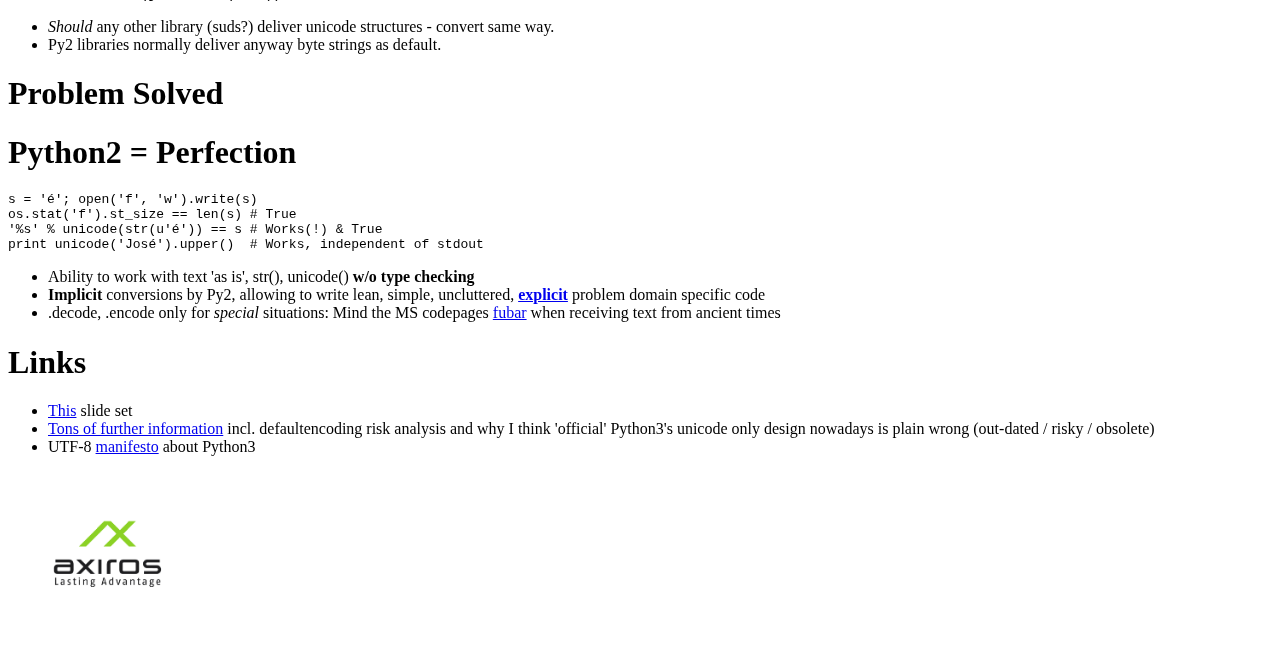
==== commit 3012de80: "text" ====
--- a/reveal.js/index.html
+++ b/reveal.js/index.html
@@ -200,7 +200,7 @@
 <li><strong>All text is str() type</strong>, i.e. usually exactly the bytes as they come in and have to go out, w/o any conversions at ingress or egress.</li>
 <li>Encoding of <strong>any</strong> str() text object is <strong>UTF-8</strong> (which is equivalent to ASCII for identifiers)</li>
 <li>Immediate encoding of <strong>json</strong> <code>loads</code> results to UTF-8.</li>
-<li>We let Python convert types <em>implicitly</em>, behind the scenes (see below)</li>
+<li>We let Python convert types <em>implicitly</em></li>
 <li>Unicode only as intermittent functions - <strong>if</strong> required.</li>
 </ol>
 <p>Note: This is also the way of Go, Rust and other modern languages built for inter systems communication.</p>
@@ -237,12 +237,12 @@
 </div>
 </section><section id="json" class="slide level2">
 <h1>Json</h1>
-<p>json restricted itself to transferring human symbols only - via unicode codepoints, on top of UTF-8 on the wire.</p>
-<p>Why? Javascript came from the human text processing world</p>
-<ul>
-<li>Json is not an application protocol but a data exchange format, a 'carrier' of application data</li>
+<p>Json restricted itself to transferring human symbols only - via unicode codepoints, on top of UTF-8 on the wire.</p>
+<p>Why? Javascript came from the human text processing world.</p>
+<ul>
+<li>Json is not an application protocol but a data exchange format, a 'carrier' of application data.</li>
 <li>A <code>de-facto</code> standard,now an RFC - for it's <a href="http://www.json.org/fatfree.html">obvious</a> advantages, independent of encoding.</li>
-<li>Safely convertable to UTF-8</li>
+<li>Safely convertable to UTF-8.</li>
 </ul>
 </section><section id="nested-encode" class="slide level2">
 <h1>Nested Encode</h1>
